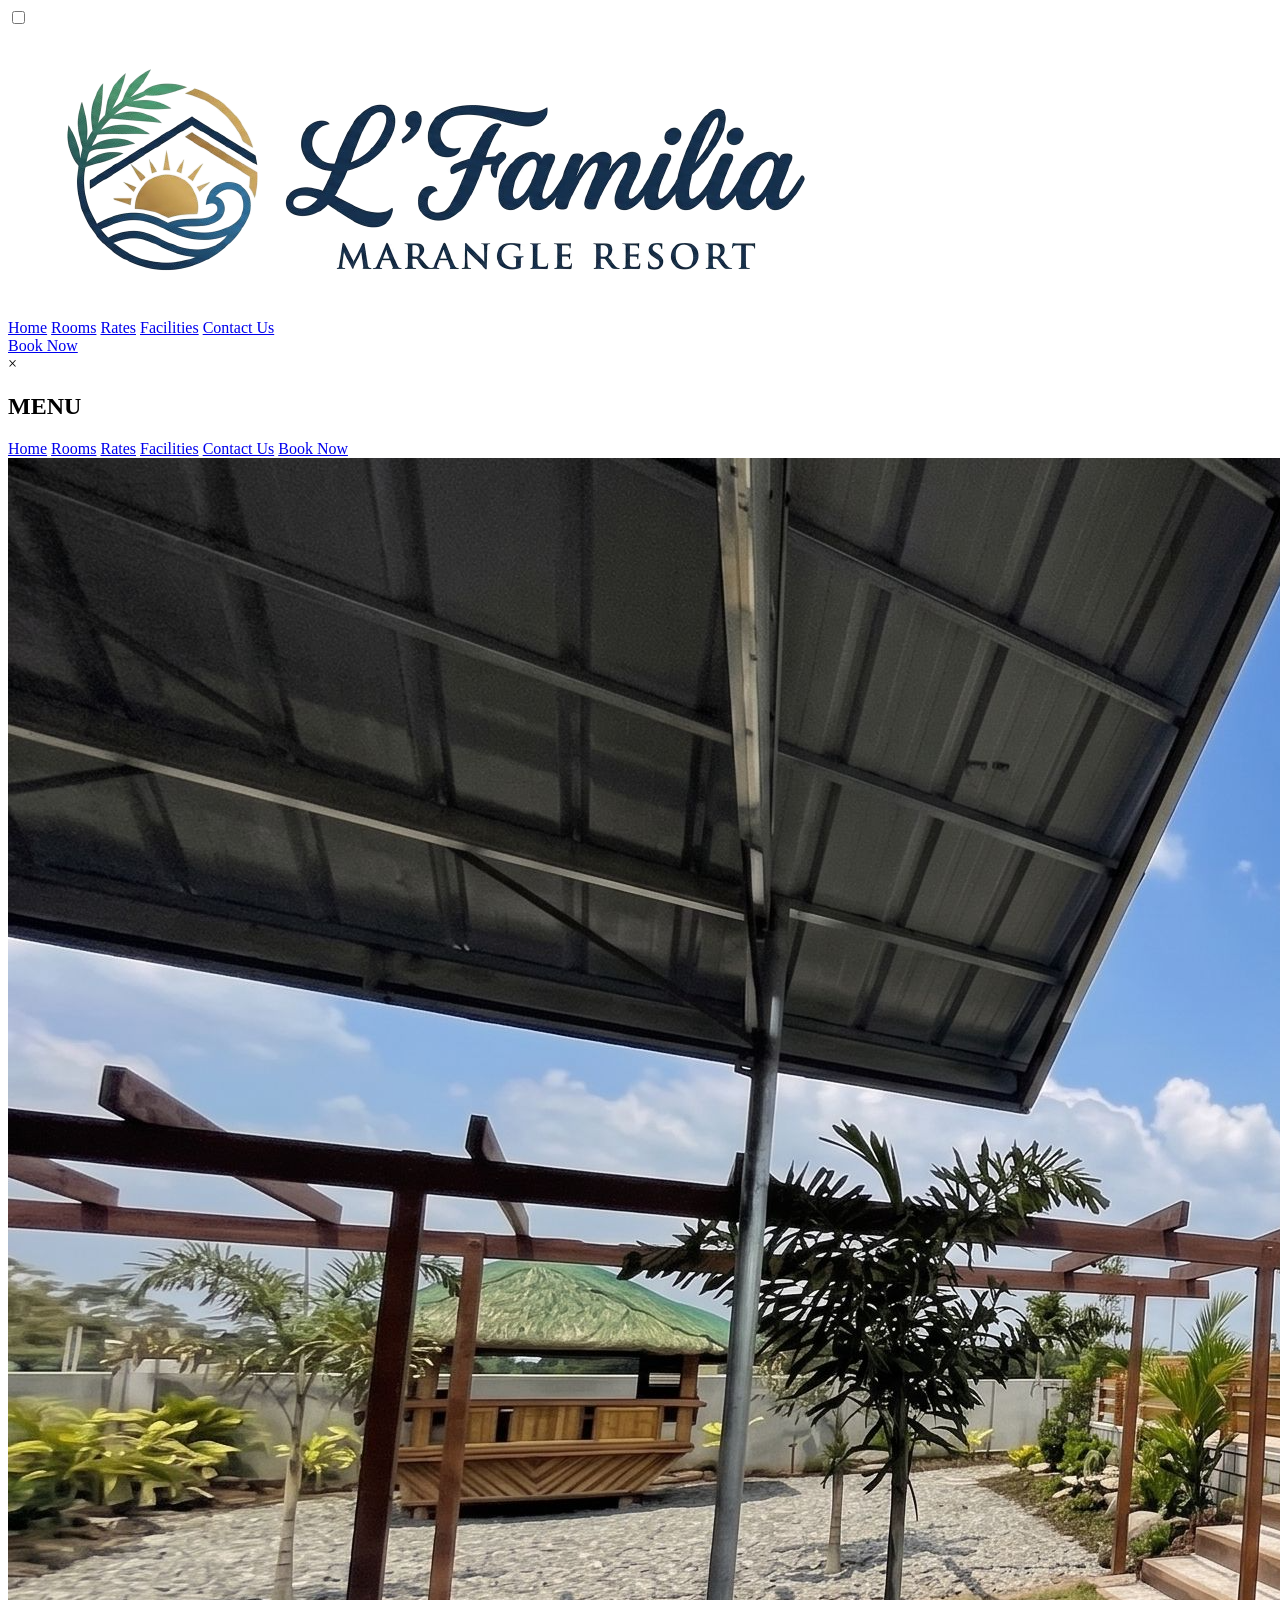
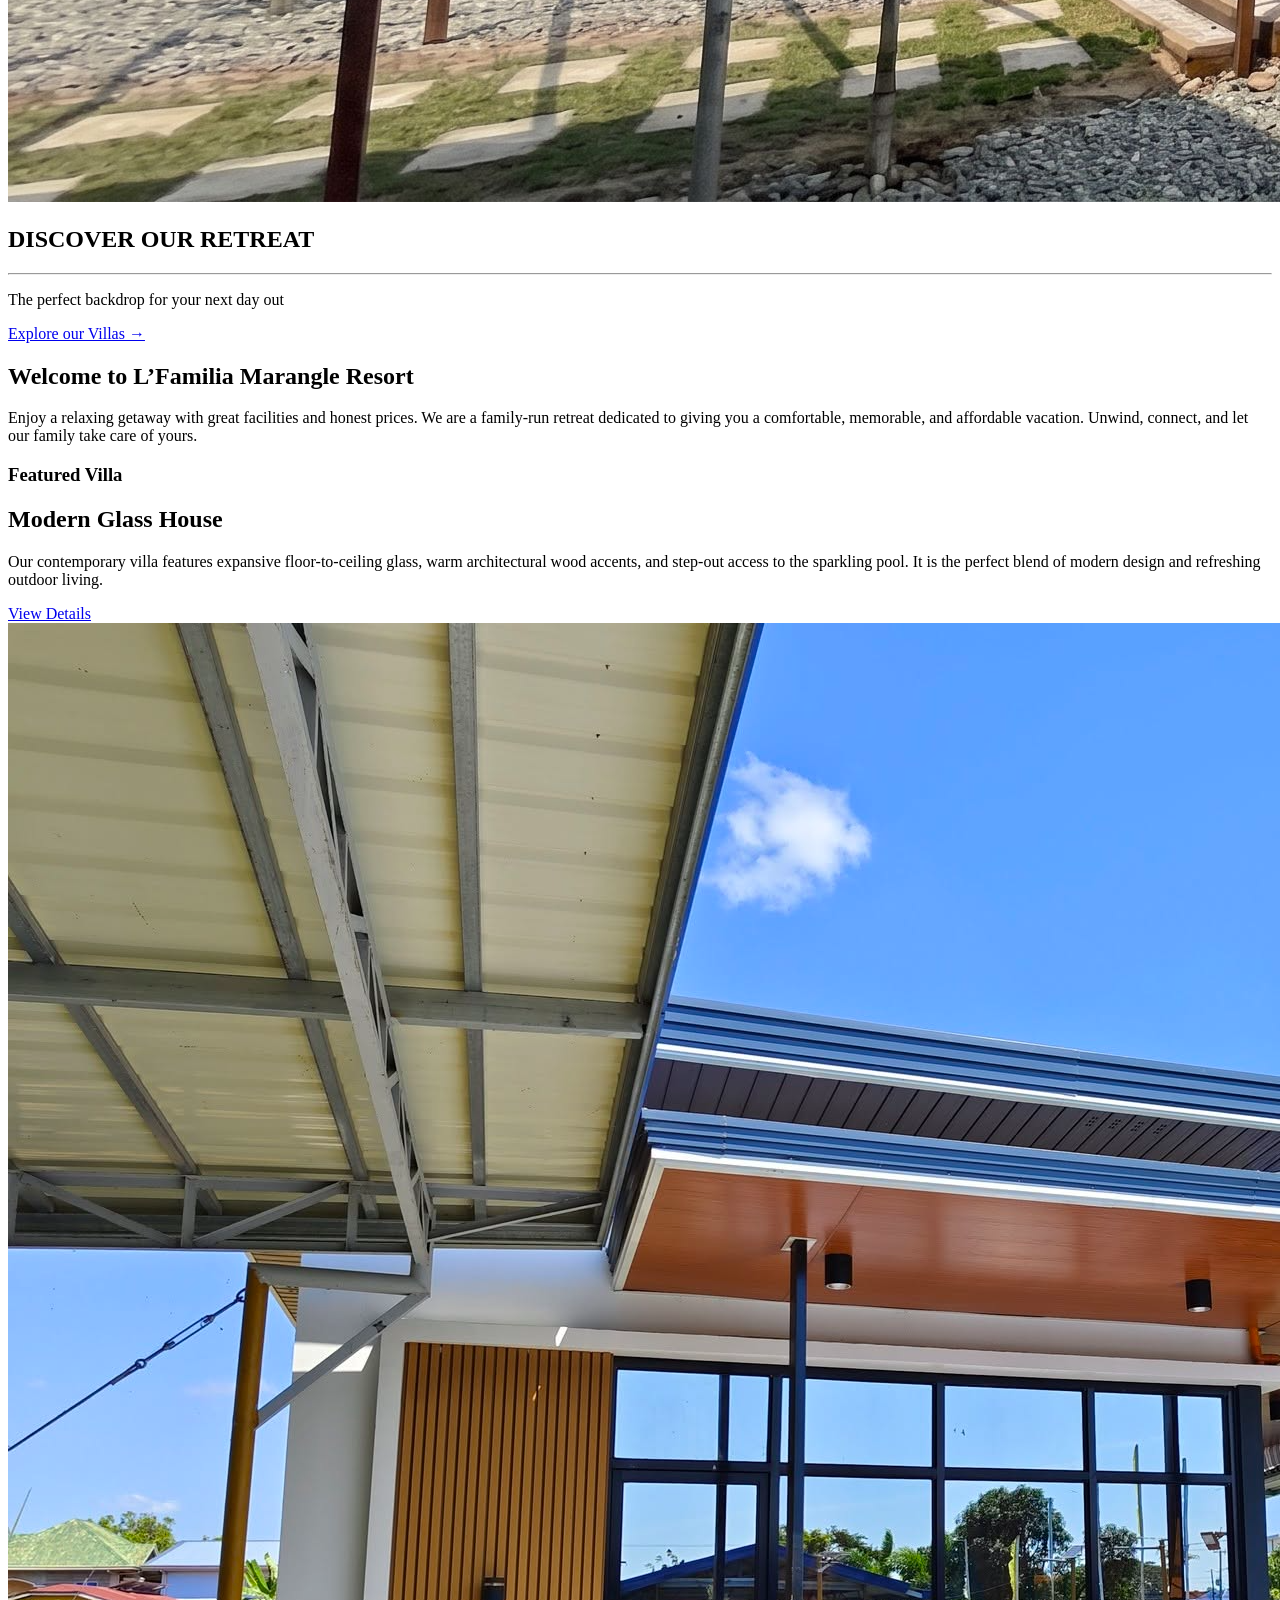
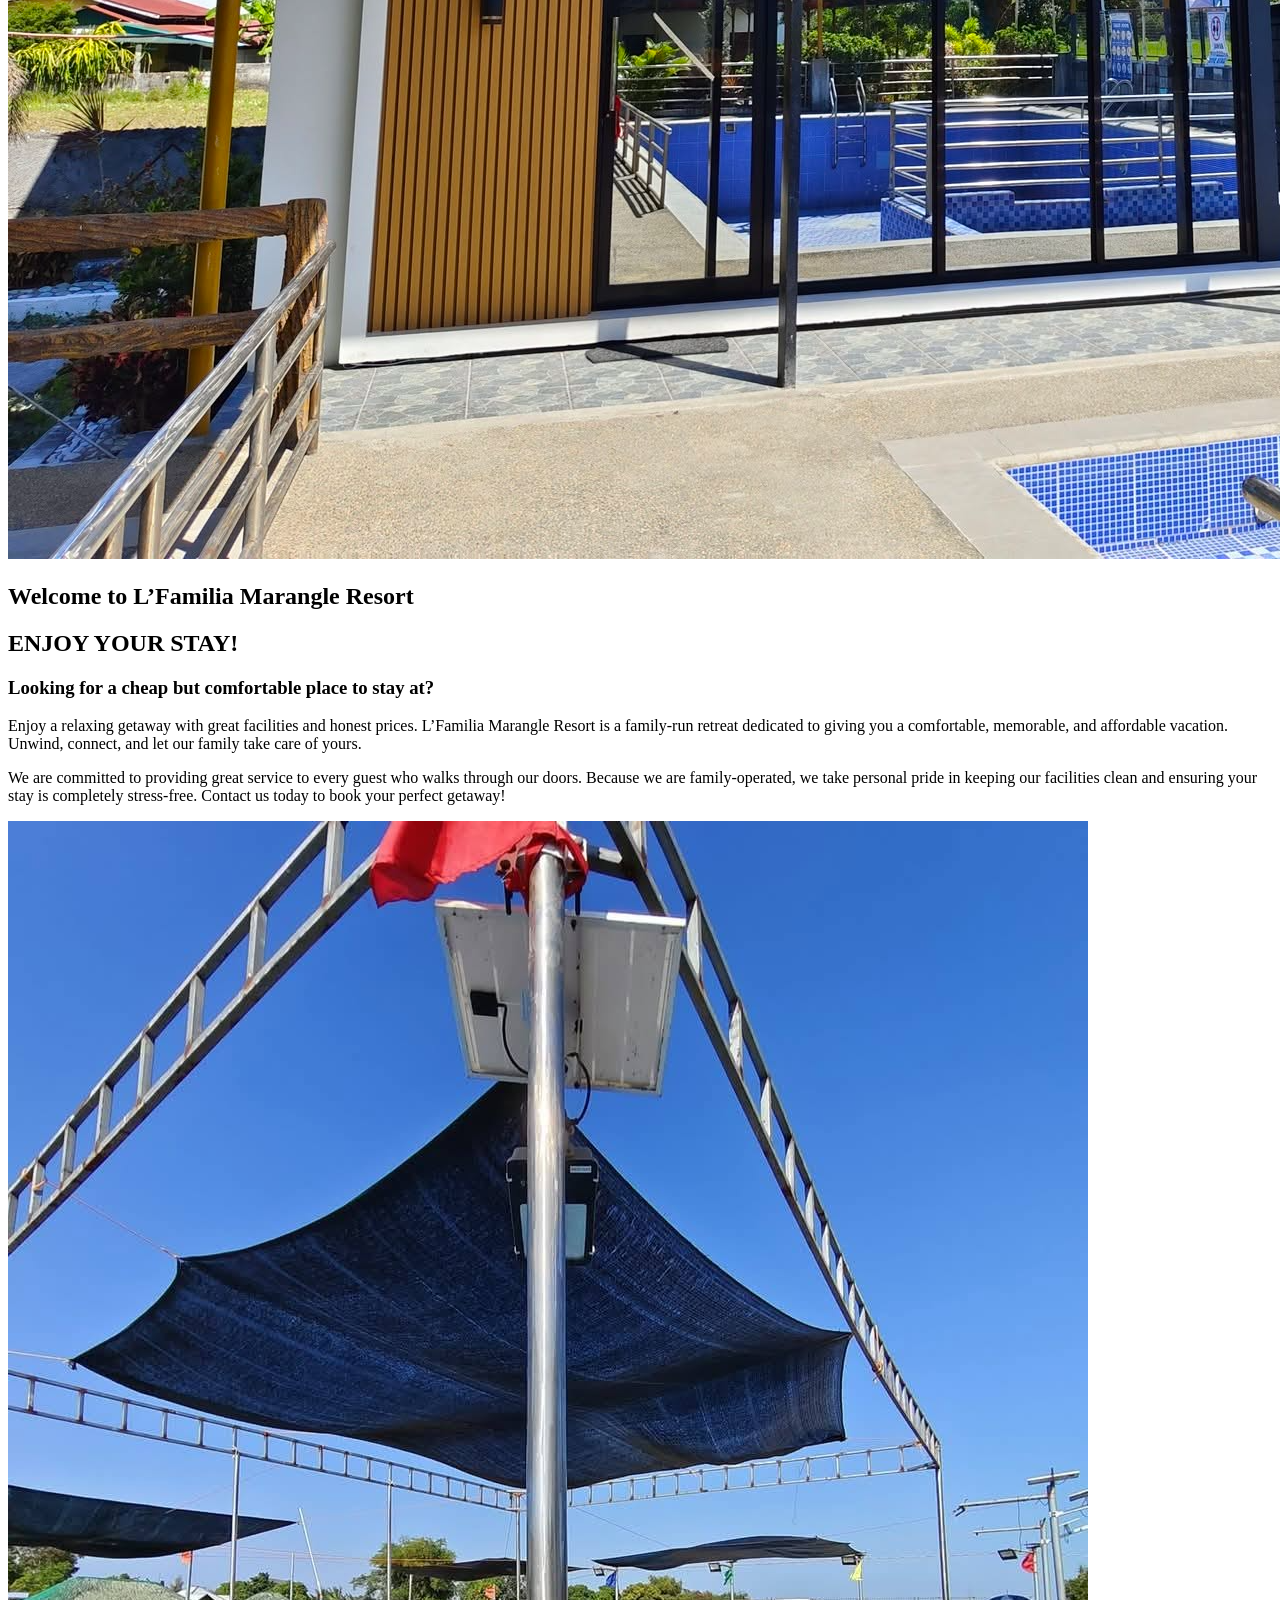
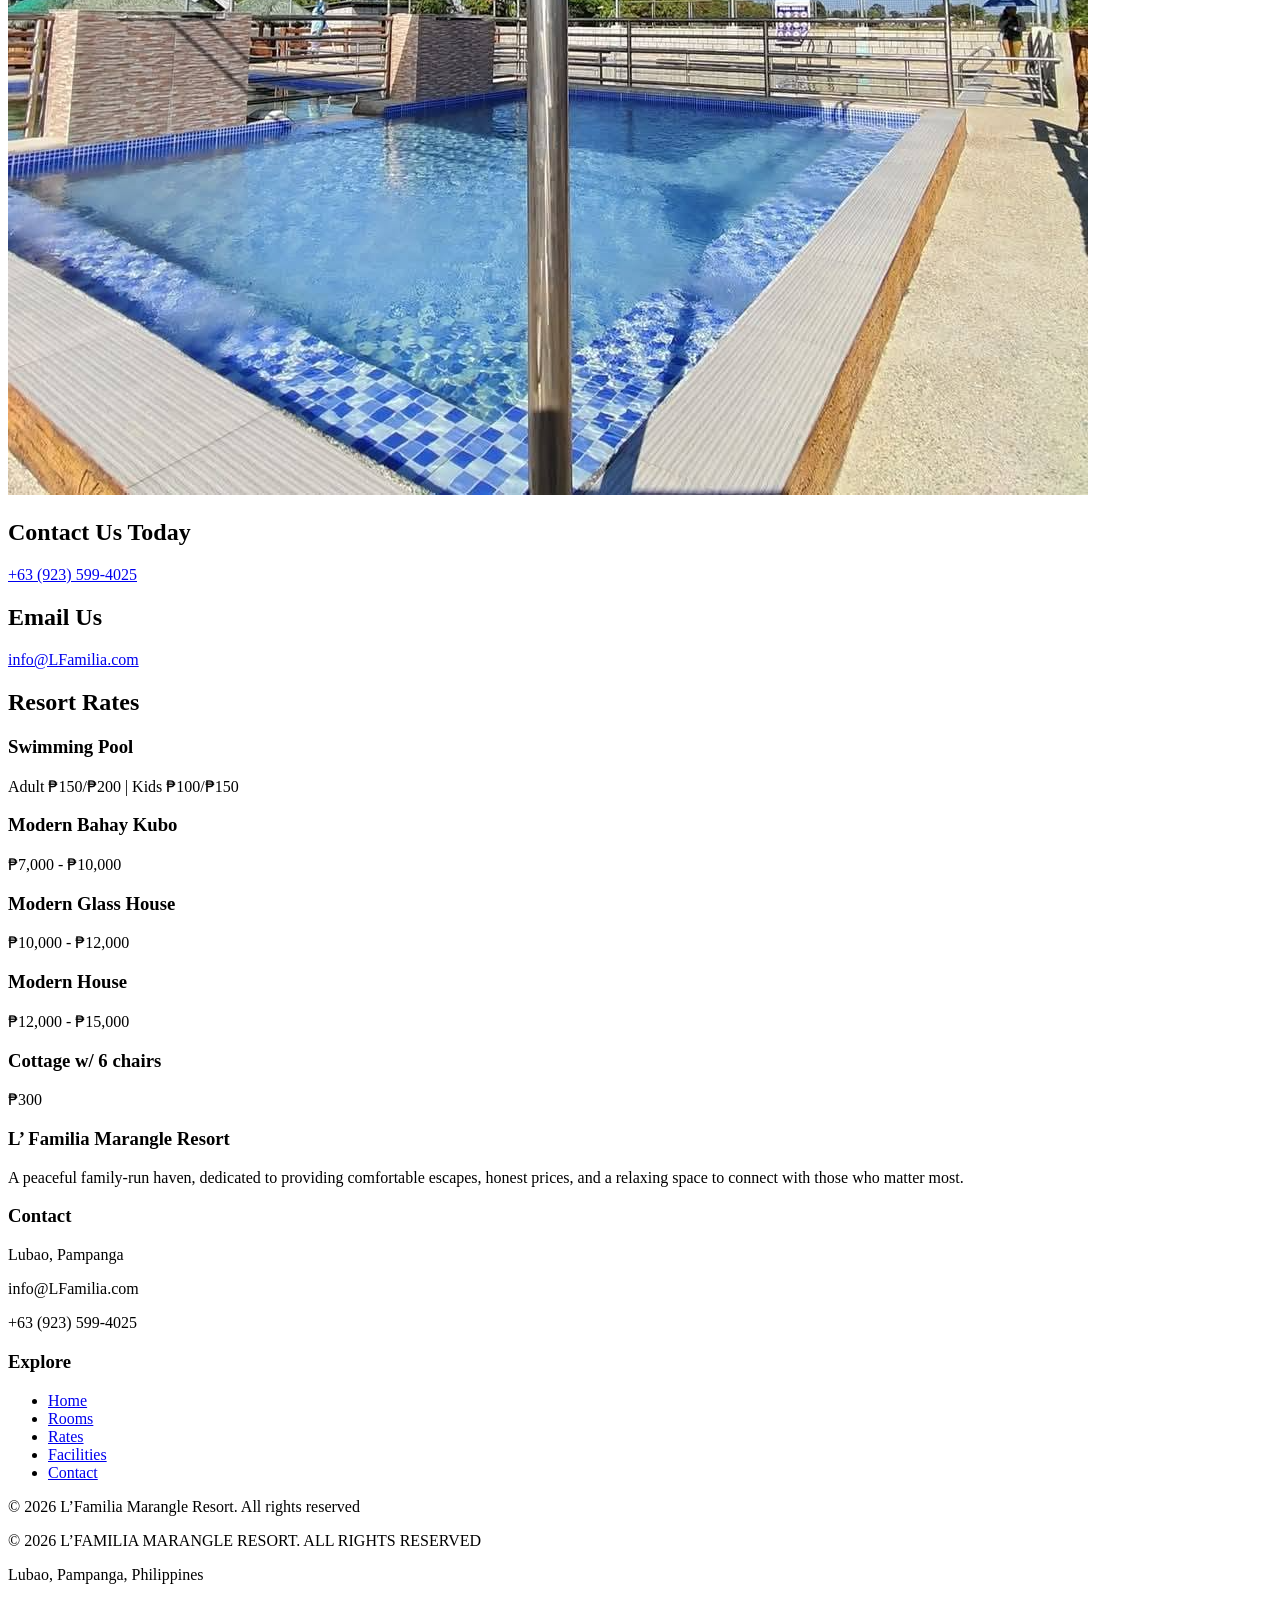
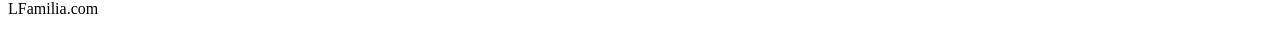
==== index.html @ 7b73e2ef "Edited HTML files" ====
<!DOCTYPE html>
<html lang="en">
<head>
<meta charset="UTF-8">
<meta name="viewport" content="width=device-width, initial-scale=1.0">
<title>Home | L'Familia Marangle Resort</title>
<link rel="preconnect" href="https://fonts.googleapis.com">
<link rel="preconnect" href="https://fonts.gstatic.com" crossorigin>
<link href="https://fonts.googleapis.com/css2?family=Inter:wght@300;400;500&family=Playfair+Display:wght@400;600;700&family=Space+Grotesk:wght@400;500&display=swap" rel="stylesheet">
<link rel="stylesheet" href="style.css">
</head>
<body>
<input type="checkbox" id="menu-toggle" class="menu-toggle">
<header class="site-header">
  <a class="logo" href="index.html"><img src="img/Logo.png" alt="L'Familia Marangle Resort"></a>
  <nav class="nav">
      <a href="index.html" class="active">Home</a>
      <a href="rooms.html">Rooms</a>
      <a href="rates.html">Rates</a>
      <a href="facilities.html">Facilities</a>
      <a href="contact.html">Contact Us</a>
  </nav>
  <a class="book-btn" href="booking.html">Book Now</a>
  <label for="menu-toggle" class="hamburger" aria-label="Open menu"><span></span><span></span><span></span></label>
</header>
<div class="menu-overlay">
  <label for="menu-toggle" class="menu-close" aria-label="Close menu">&times;</label>
  <h2>MENU</h2>
  <a href="index.html">Home</a>
  <a href="rooms.html">Rooms</a>
  <a href="rates.html">Rates</a>
  <a href="facilities.html">Facilities</a>
  <a href="contact.html">Contact Us</a>
  <a class="menu-book" href="booking.html">Book Now</a>
</div>
<main>
  <section class="hero">
    <img class="hero-photo" src="img/hero-home.png" alt="Resort grounds with pergola and swimming pool">
    <div class="hero-box">
      <h1>DISCOVER OUR RETREAT</h1>
      <hr class="hero-line">
      <p>The perfect backdrop for your next day out</p>
      <a class="dark-btn" href="rooms.html">Explore our Villas →</a>
    </div>
  </section>

  <section class="welcome">
    <h2>Welcome to L’Familia Marangle Resort</h2>
    <p>Enjoy a relaxing getaway with great facilities and honest prices. We are a family-run retreat dedicated to giving you a comfortable, memorable, and affordable vacation. Unwind, connect, and let our family take care of yours.</p>
  </section>

  <section class="featured">
    <div class="featured-text">
      <h3>Featured Villa</h3>
      <h2>Modern Glass House</h2>
      <p>Our contemporary villa features expansive floor-to-ceiling glass, warm architectural wood accents, and step-out access to the sparkling pool. It is the perfect blend of modern design and refreshing outdoor living.</p>
      <a href="rooms.html">View Details</a>
    </div>
    <img src="img/featured.png" alt="Modern Glass House exterior beside the pool">
  </section>

  <section class="enjoy">
    <h2>Welcome to L’Familia Marangle Resort</h2>
    <h1>ENJOY YOUR STAY<span class="bang">!</span></h1>
  </section>

  <section class="intro">
    <div class="intro-card">
      <h3>Looking for a cheap but comfortable place to stay at?</h3>
      <p>Enjoy a relaxing getaway with great facilities and honest prices. L’Familia Marangle Resort is a family-run retreat dedicated to giving you a comfortable, memorable, and affordable vacation. Unwind, connect, and let our family take care of yours.</p>
      <p>We are committed to providing great service to every guest who walks through our doors. Because we are family-operated, we take personal pride in keeping our facilities clean and ensuring your stay is completely stress-free. Contact us today to book your perfect getaway!</p>
    </div>
    <img src="img/pool-tablet.png" alt="Swimming pool with shade canopy">
  </section>

  <section class="contact-cta">
    <h2>Contact Us Today</h2>
    <a href="tel:+639235994025">+63 (923) 599-4025</a>
    <h2>Email Us</h2>
    <a href="mailto:info@LFamilia.com">info@LFamilia.com</a>
  </section>

  <section class="resort-rates">
    <h2>Resort Rates</h2>
    <div class="mini-card">
      <div class="mini-row"><h3>Swimming Pool</h3><p>Adult ₱150/₱200 | Kids ₱100/₱150</p></div>
      <div class="mini-row"><h3>Modern Bahay Kubo</h3><p>₱7,000 - ₱10,000</p></div>
      <div class="mini-row"><h3>Modern Glass House</h3><p>₱10,000 - ₱12,000</p></div>
      <div class="mini-row"><h3>Modern House</h3><p>₱12,000 - ₱15,000</p></div>
      <div class="mini-row"><h3>Cottage w/ 6 chairs</h3><p>₱300</p></div>
    </div>
  </section>
</main>
<footer class="footer-full">
  <div class="footer-grid">
    <div class="footer-brand">
      <h3>L’ Familia Marangle Resort</h3>
      <p>A peaceful family-run haven, dedicated to providing comfortable escapes, honest prices, and a relaxing space to connect with those who matter most.</p>
    </div>
    <div class="footer-contact">
      <h3>Contact</h3>
      <p>Lubao, Pampanga</p>
      <p>info@LFamilia.com</p>
      <p>+63 (923) 599-4025</p>
    </div>
    <div class="footer-explore">
      <h3>Explore</h3>
      <ul>
        <li><a href="index.html">Home</a></li>
        <li><a href="rooms.html">Rooms</a></li>
        <li><a href="rates.html">Rates</a></li>
        <li><a href="facilities.html">Facilities</a></li>
        <li><a href="contact.html">Contact</a></li>
      </ul>
    </div>
  </div>
  <p class="copyright">© 2026 L’Familia Marangle Resort. All rights reserved</p>
</footer>
<footer class="footer-mini">
  <p>© 2026 L’FAMILIA MARANGLE RESORT. ALL RIGHTS RESERVED</p>
  <p>Lubao, Pampanga, Philippines</p>
  <p>LFamilia.com</p>
</footer>
</body>
</html>
---- style.css ----
.home-desktop {
  display: flex;
  flex-direction: column;
  height: 2217px;
  align-items: flex-start;
  position: relative;
  background-color: var(--variable-collection-background-color);
  overflow-y: scroll;
}

.home-desktop .navigation {
  display: flex;
  width: 1391px;
  height: 227.02px;
  align-items: center;
  justify-content: space-between;
  padding: 19.3px 193.01px 19.3px 0px;
  position: relative;
  background-color: #ffffff;
}

.home-desktop .logo {
  display: inline-flex;
  align-items: center;
  justify-content: center;
  gap: 10.52px;
  padding: 10.52px;
  position: relative;
  flex: 0 0 auto;
  background-color: #ffffff;
}

.home-desktop .img {
  position: relative;
  width: 280px;
  height: 92.48px;
  aspect-ratio: 3.03;
  object-fit: cover;
}

.home-desktop .menu-and-book {
  display: inline-flex;
  align-items: center;
  justify-content: center;
  gap: 14.82px;
  padding: 14.82px;
  position: relative;
  flex: 0 0 auto;
  margin-right: -170.49px;
  margin-left: -4.55e-13px;
  background-color: #ffffff;
}

.home-desktop .navbar {
  display: inline-flex;
  align-items: center;
  justify-content: center;
  gap: 59.28px;
  padding: 14.82px 74.1px;
  flex: 0 0 auto;
  background-color: #ffffff;
  position: relative;
  transform: rotate(180deg);
}

.home-desktop .text-wrapper {
  position: relative;
  width: fit-content;
  margin-top: -1.48px;
  transform: rotate(180deg);
  text-shadow: 0px 4px 4px #00000040;
  font-family: "Space Grotesk-Medium", Helvetica;
  font-weight: 500;
  color: var(--variable-collection-secondary-color);
  font-size: 23.7px;
  letter-spacing: 0;
  line-height: normal;
}

.home-desktop .div {
  width: fit-content;
  margin-top: -1.48px;
  font-family: "Space Grotesk-Medium", Helvetica;
  font-weight: 500;
  color: var(--variable-collection-secondary-color);
  font-size: 23.7px;
  letter-spacing: 0;
  line-height: normal;
  position: relative;
  transform: rotate(180deg);
}

.home-desktop .text-wrapper-2 {
  position: relative;
  width: fit-content;
  margin-top: -1.48px;
  transform: rotate(180deg);
  font-family: "Space Grotesk-Medium", Helvetica;
  font-weight: 500;
  color: #e89a3e;
  font-size: 23.7px;
  letter-spacing: 0;
  line-height: normal;
  text-decoration: underline;
}

.home-desktop .book-now {
  display: inline-flex;
  height: 91px;
  align-items: flex-start;
  gap: 14.82px;
  padding: 14.82px;
  position: relative;
  flex: 0 0 auto;
  background-color: #ffffff;
}

.home-desktop .component {
  position: relative;
  width: 171px;
  height: 71px;
  margin-bottom: -9.64px;
  background-color: #e89a3e;
  border-radius: 9.32px;
}

.home-desktop .button {
  height: 49.30%;
  font-size: 27.1px;
  position: absolute;
  width: 100%;
  top: 27.91%;
  left: 0;
  font-family: "Space Grotesk-Medium", Helvetica;
  font-weight: 500;
  color: #ffffff;
  text-align: center;
  letter-spacing: 0;
  line-height: normal;
}

.home-desktop .hero-image {
  position: relative;
  align-self: stretch;
  width: 100%;
  height: 632px;
}

.home-desktop .div-wrapper {
  position: relative;
  width: 1391px;
  height: 710px;
  background-image: url(./img/hero-img.png);
  background-size: cover;
  background-position: 50% 50%;
}

.home-desktop .text {
  position: relative;
  top: 124px;
  left: 204px;
  width: 987px;
  height: 461px;
}

.home-desktop .rectangle {
  position: absolute;
  top: 0;
  left: 0;
  width: 983px;
  height: 461px;
  background-color: #00000066;
  border-radius: 9.87px;
}

.home-desktop .button-wrapper {
  position: absolute;
  top: 297px;
  left: 308px;
  width: 367px;
  height: 73px;
  background-color: #1b2a41;
  border-radius: 8.93px;
}

.home-desktop .button-2 {
  height: 45.07%;
  font-size: 26px;
  position: absolute;
  width: 100%;
  top: 27.91%;
  left: 0;
  font-family: "Space Grotesk-Medium", Helvetica;
  font-weight: 500;
  color: #ffffff;
  text-align: center;
  letter-spacing: 0;
  line-height: normal;
}

.home-desktop .DISCOVER-OUR-RETREAT {
  position: absolute;
  top: 128px;
  left: 0;
  width: 983px;
  font-family: "Playfair Display-Medium", Helvetica;
  font-weight: 500;
  color: #ffffff;
  font-size: 63.2px;
  text-align: center;
  letter-spacing: 0;
  line-height: normal;
}

.home-desktop .line {
  position: absolute;
  top: 213px;
  left: 242px;
  width: 559px;
  height: 1px;
}

.home-desktop .the-perfect {
  position: absolute;
  top: 220px;
  left: 146px;
  width: 689px;
  font-family: "Playfair Display-Medium", Helvetica;
  font-weight: 500;
  color: #ffffff;
  font-size: 20px;
  text-align: center;
  letter-spacing: 0;
  line-height: normal;
}

.home-desktop .about-us {
  display: flex;
  height: 413px;
  align-items: center;
  justify-content: center;
  gap: 10px;
  padding: 0px 10px;
  position: relative;
  align-self: stretch;
  width: 100%;
  background-color: #ffffff;
}

.home-desktop .about-us-2 {
  display: flex;
  flex-direction: column;
  width: 1058px;
  align-items: center;
  gap: 25px;
  position: relative;
}

.home-desktop .p {
  position: relative;
  align-self: stretch;
  margin-top: -1px;
  font-family: "Playfair Display-Bold", Helvetica;
  font-weight: 700;
  color: #3d4551;
  font-size: 36px;
  text-align: center;
  letter-spacing: 0;
  line-height: normal;
}

.home-desktop .text-wrapper-3 {
  position: relative;
  align-self: stretch;
  font-family: "Inter-Light", Helvetica;
  font-weight: 300;
  color: #3d4551;
  font-size: 24px;
  text-align: center;
  letter-spacing: 0;
  line-height: normal;
}

.home-desktop .featured {
  display: flex;
  height: 437px;
  gap: 10px;
  padding: 0px 10px;
  align-self: stretch;
  width: 100%;
  background-color: #f5f2e9;
  align-items: center;
  justify-content: center;
  position: relative;
}

.home-desktop .featured-villa {
  display: inline-flex;
  height: 436.87px;
  gap: 202px;
  flex: 0 0 auto;
  margin-left: -9.82px;
  margin-right: -9.82px;
  align-items: center;
  justify-content: center;
  position: relative;
}

.home-desktop .frame {
  flex-direction: column;
  width: 606.61px;
  gap: 26.8px;
  padding: 0px 0px 0px 100px;
  display: flex;
  align-items: flex-start;
  position: relative;
}

.home-desktop .text-wrapper-4 {
  position: relative;
  align-self: stretch;
  margin-top: -0.89px;
  font-family: "Playfair Display-Medium", Helvetica;
  font-weight: 500;
  color: #000000;
  font-size: 32.2px;
  letter-spacing: 0;
  line-height: normal;
}

.home-desktop .text-wrapper-5 {
  position: relative;
  align-self: stretch;
  height: 66.11px;
  font-family: "Playfair Display-Regular", Helvetica;
  font-weight: 400;
  color: #000000;
  font-size: 48.6px;
  letter-spacing: 0;
  line-height: normal;
}

.home-desktop .text-wrapper-6 {
  position: relative;
  align-self: stretch;
  font-family: "Inter-Light", Helvetica;
  font-weight: 300;
  color: #000000;
  font-size: 21.4px;
  letter-spacing: 0;
  line-height: normal;
}

.home-desktop .text-wrapper-7 {
  position: relative;
  align-self: stretch;
  font-family: "Playfair Display-Medium", Helvetica;
  font-weight: 500;
  color: #000000;
  font-size: 32.2px;
  letter-spacing: 0;
  line-height: normal;
  text-decoration: underline;
}

.home-desktop .element {
  position: relative;
  width: 582.04px;
  height: 436.53px;
  aspect-ratio: 1.33;
  object-fit: cover;
}

.home-desktop .frame-2 {
  height: 552px;
  justify-content: space-between;
  padding: 50px 100px;
  align-self: stretch;
  width: 100%;
  background-color: #1b2a41;
  display: flex;
  align-items: flex-start;
  position: relative;
}

.home-desktop .resort {
  display: flex;
  flex-direction: column;
  width: 581px;
  align-items: center;
  justify-content: center;
  gap: 32px;
  position: relative;
}

.home-desktop .text-wrapper-8 {
  position: relative;
  align-self: stretch;
  margin-top: -1px;
  font-family: "Playfair Display-Bold", Helvetica;
  font-weight: 700;
  color: #ffffff;
  font-size: 32px;
  letter-spacing: 0;
  line-height: normal;
}

.home-desktop .text-wrapper-9 {
  position: relative;
  align-self: stretch;
  font-family: "Inter-Light", Helvetica;
  font-weight: 300;
  color: #ffffff;
  font-size: 20px;
  letter-spacing: 0;
  line-height: normal;
}

.home-desktop .group {
  position: absolute;
  top: 432px;
  left: 413px;
  width: 610px;
  height: 24px;
}

.home-desktop .text-wrapper-10 {
  position: absolute;
  top: 0;
  left: 0;
  font-family: "Inter-Medium", Helvetica;
  font-weight: 500;
  color: #ffffff;
  font-size: 20px;
  letter-spacing: 0;
  line-height: normal;
  white-space: nowrap;
}

.home-desktop .contact {
  position: relative;
  width: 231px;
  height: 243px;
  margin-left: -268px;
}

.home-desktop .lubao-pampanga-info {
  position: absolute;
  width: calc(100% - 4px);
  top: 63px;
  left: 0;
  font-family: "Inter-Light", Helvetica;
  font-weight: 300;
  color: #ffffff;
  font-size: 20px;
  letter-spacing: 0;
  line-height: 60px;
}

.home-desktop .text-wrapper-11 {
  position: absolute;
  width: calc(100% - 75px);
  top: 0;
  left: 0;
  font-family: "Playfair Display-Bold", Helvetica;
  font-weight: 700;
  color: #ffffff;
  font-size: 32px;
  letter-spacing: 0;
  line-height: normal;
}

.home-desktop .explore {
  position: relative;
  width: 154px;
  height: 313px;
  margin-right: -4px;
  margin-left: -268px;
}

.home-desktop .home-rooms-rates {
  position: absolute;
  top: 63px;
  left: 0;
  width: 108px;
  font-family: "Inter-Light", Helvetica;
  font-weight: 300;
  color: #ffffff;
  font-size: 20px;
  letter-spacing: 0;
  line-height: 50px;
}

.home-desktop .text-wrapper-12 {
  position: absolute;
  width: calc(100% - 4px);
  top: 0;
  left: 0;
  font-family: "Playfair Display-Bold", Helvetica;
  font-weight: 700;
  color: #ffffff;
  font-size: 32px;
  letter-spacing: 0;
  line-height: normal;
}

.home-desktop::-webkit-scrollbar {
  width: 0;
  display: none;
}
/* Original layout styles are injected below. */

.home-desktop {
  display: flex;
  flex-direction: column;
  min-height: 2217px;
  align-items: flex-start;
  position: relative;
  overflow-x: hidden;
  overflow-y: auto;
  background-color: var(--variable-collection-background-color);
}

.home-desktop .navigation {
  display: flex;
  width: 100%;
  max-width: 1391px;
  height: 227.02px;
  align-items: center;
  justify-content: space-between;
  padding: 19.3px 193.01px 19.3px 0;
  position: relative;
  background-color: #fff;
}

.home-desktop .logo {
  display: inline-flex;
  align-items: center;
  justify-content: center;
  gap: 10.52px;
  padding: 10.52px;
  position: relative;
  flex: 0 0 auto;
  background-color: #fff;
}

.home-desktop .img {
  display: block;
  position: relative;
  width: 280px;
  height: 92.48px;
  object-fit: cover;
}

.home-desktop .menu-and-book {
  display: inline-flex;
  align-items: center;
  justify-content: center;
  gap: 14.82px;
  padding: 14.82px;
  position: relative;
  flex: 0 0 auto;
  margin-left: 0;
  background-color: #fff;
}

.home-desktop .navbar {
  display: inline-flex;
  align-items: center;
  justify-content: center;
  gap: 59.28px;
  padding: 14.82px 74.1px;
  flex: 0 0 auto;
  position: relative;
  background-color: #fff;
  transform: rotate(180deg);
}

.home-desktop .text-wrapper,
.home-desktop .div,
.home-desktop .text-wrapper-2 {
  position: relative;
  width: fit-content;
  margin-top: -1.48px;
  font-family: "Space Grotesk-Medium", Helvetica, sans-serif;
  font-size: 23.7px;
  font-weight: 500;
  line-height: normal;
  letter-spacing: 0;
  transform: rotate(180deg);
}

.home-desktop .text-wrapper {
  color: var(--variable-collection-secondary-color);
  text-shadow: 0 4px 4px #00000040;
}

.home-desktop .div {
  color: var(--variable-collection-secondary-color);
}

.home-desktop .text-wrapper-2 {
  color: #e89a3e;
  text-decoration: underline;
}

.home-desktop .text-wrapper:hover,
.home-desktop .div:hover,
.home-desktop .text-wrapper-2:hover,
.home-desktop .text-wrapper:focus-visible,
.home-desktop .div:focus-visible,
.home-desktop .text-wrapper-2:focus-visible {
  color: #e89a3e;
}

.home-desktop .book-now {
  display: inline-flex;
  height: 91px;
  align-items: flex-start;
  gap: 14.82px;
  padding: 14.82px;
  position: relative;
  flex: 0 0 auto;
  background-color: #fff;
}

.home-desktop .component {
  display: block;
  position: relative;
  width: 171px;
  height: 71px;
  margin-bottom: -9.64px;
  border-radius: 9.32px;
  background-color: #e89a3e;
  color: #fff;
  text-decoration: none;
  transition: background-color 0.2s ease;
}

.home-desktop .component:hover,
.home-desktop .component:focus-visible {
  background-color: #c87925;
}

.home-desktop .button {
  position: absolute;
  top: 27.91%;
  left: 0;
  width: 100%;
  height: 49.3%;
  color: #fff;
  font-family: "Space Grotesk-Medium", Helvetica, sans-serif;
  font-size: 27.1px;
  font-weight: 500;
  line-height: normal;
  text-align: center;
}

.home-desktop .hero-image {
  position: relative;
  align-self: stretch;
  width: 100%;
  height: 632px;
}

.home-desktop .div-wrapper {
  position: relative;
  width: 100%;
  max-width: 1391px;
  height: 710px;
  background-image: url("./img/hero-image.png");
  background-position: 50% 50%;
  background-size: cover;
}

.home-desktop .text {
  position: relative;
  top: 124px;
  left: max(10px, calc((100% - 983px) / 2));
  width: min(987px, calc(100% - 20px));
  height: 461px;
}

.home-desktop .rectangle {
  position: absolute;
  inset: 0 auto auto 0;
  width: 983px;
  max-width: 100%;
  height: 461px;
  border-radius: 9.87px;
  background-color: #00000066;
}

.home-desktop .DISCOVER-OUR-RETREAT {
  position: absolute;
  top: 128px;
  left: 0;
  width: 983px;
  max-width: 100%;
  margin: 0;
  color: #fff;
  font-family: "Playfair Display-Medium", Helvetica, sans-serif;
  font-size: 63.2px;
  font-weight: 500;
  line-height: normal;
  text-align: center;
}

.home-desktop .line {
  position: absolute;
  top: 213px;
  left: 242px;
  width: 559px;
  max-width: calc(100% - 20px);
  height: 1px;
}

.home-desktop .the-perfect {
  position: absolute;
  top: 220px;
  left: 146px;
  width: 689px;
  max-width: calc(100% - 20px);
  margin: 0;
  color: #fff;
  font-family: "Playfair Display-Medium", Helvetica, sans-serif;
  font-size: 20px;
  font-weight: 500;
  line-height: normal;
  text-align: center;
}

.home-desktop .button-wrapper {
  display: block;
  position: absolute;
  top: 297px;
  left: 308px;
  width: 367px;
  height: 73px;
  border-radius: 8.93px;
  background-color: #1b2a41;
  color: #fff;
  text-decoration: none;
}

.home-desktop .button-wrapper:hover,
.home-desktop .button-wrapper:focus-visible {
  background-color: #293f60;
}

.home-desktop .button-2 {
  position: absolute;
  top: 27.91%;
  left: 0;
  width: 100%;
  height: 45.07%;
  color: #fff;
  font-family: "Space Grotesk-Medium", Helvetica, sans-serif;
  font-size: 26px;
  font-weight: 500;
  line-height: normal;
  text-align: center;
}

.home-desktop .about-us {
  display: flex;
  width: 100%;
  height: 413px;
  align-items: center;
  justify-content: center;
  gap: 10px;
  padding: 0 10px;
  position: relative;
  background-color: #fff;
}

.home-desktop .about-us-2 {
  display: flex;
  flex-direction: column;
  width: min(1058px, 100%);
  align-items: center;
  gap: 25px;
  position: relative;
}

.home-desktop .p,
.home-desktop .text-wrapper-3 {
  position: relative;
  align-self: stretch;
  margin: 0;
  color: #3d4551;
  text-align: center;
}

.home-desktop .p {
  font-family: "Playfair Display-Bold", Helvetica, sans-serif;
  font-size: 36px;
  font-weight: 700;
  line-height: normal;
}

.home-desktop .text-wrapper-3 {
  font-family: "Inter-Light", Helvetica, sans-serif;
  font-size: 24px;
  font-weight: 300;
  line-height: normal;
}

.home-desktop .featured {
  display: flex;
  width: 100%;
  height: 437px;
  align-items: center;
  justify-content: center;
  gap: 10px;
  padding: 0 10px;
  position: relative;
  background-color: #f5f2e9;
}

.home-desktop .featured-villa {
  display: inline-flex;
  width: min(100%, 1391px);
  height: 436.87px;
  align-items: center;
  justify-content: center;
  gap: 202px;
  position: relative;
}

.home-desktop .frame {
  display: flex;
  flex-direction: column;
  width: 606.61px;
  gap: 26.8px;
  padding: 0 0 0 100px;
  align-items: flex-start;
  position: relative;
}

.home-desktop .text-wrapper-4,
.home-desktop .text-wrapper-5,
.home-desktop .text-wrapper-6,
.home-desktop .text-wrapper-7 {
  position: relative;
  align-self: stretch;
  margin: 0;
  color: #000;
}

.home-desktop .text-wrapper-4,
.home-desktop .text-wrapper-7 {
  font-family: "Playfair Display-Medium", Helvetica, sans-serif;
  font-size: 32.2px;
  font-weight: 500;
  line-height: normal;
}

.home-desktop .text-wrapper-5 {
  height: 66.11px;
  font-family: "Playfair Display-Regular", Helvetica, sans-serif;
  font-size: 48.6px;
  font-weight: 400;
  line-height: normal;
}

.home-desktop .text-wrapper-6 {
  font-family: "Inter-Light", Helvetica, sans-serif;
  font-size: 21.4px;
  font-weight: 300;
  line-height: normal;
}

.home-desktop .text-wrapper-7 {
  text-decoration: underline;
}

.home-desktop .element {
  display: block;
  position: relative;
  width: 582.04px;
  height: 436.53px;
  object-fit: cover;
}

.home-desktop .frame-2 {
  display: flex;
  width: 100%;
  min-height: 552px;
  align-items: flex-start;
  justify-content: space-between;
  padding: 50px 100px;
  position: relative;
  background-color: #1b2a41;
}

.home-desktop .resort {
  display: flex;
  flex-direction: column;
  width: 581px;
  align-items: center;
  justify-content: center;
  gap: 32px;
  position: relative;
}

.home-desktop .text-wrapper-8,
.home-desktop .text-wrapper-9 {
  position: relative;
  align-self: stretch;
  margin: 0;
  color: #fff;
}

.home-desktop .text-wrapper-8,
.home-desktop .text-wrapper-11,
.home-desktop .text-wrapper-12 {
  font-family: "Playfair Display-Bold", Helvetica, sans-serif;
  font-size: 32px;
  font-weight: 700;
  line-height: normal;
}

.home-desktop .text-wrapper-9,
.home-desktop .lubao-pampanga-info,
.home-desktop .home-rooms-rates {
  font-family: "Inter-Light", Helvetica, sans-serif;
  font-size: 20px;
  font-weight: 300;
  line-height: normal;
}

.home-desktop .group {
  position: absolute;
  top: 432px;
  left: 50%;
  width: 610px;
  height: 24px;
  transform: translateX(-50%);
}

.home-desktop .text-wrapper-10 {
  margin: 0;
  color: #fff;
  font-family: "Inter-Medium", Helvetica, sans-serif;
  font-size: 20px;
  font-weight: 500;
  line-height: normal;
  text-align: center;
  white-space: nowrap;
}

.home-desktop .contact {
  position: relative;
  width: 231px;
  height: 243px;
  margin-left: -268px;
}

.home-desktop .lubao-pampanga-info {
  position: absolute;
  top: 63px;
  left: 0;
  width: calc(100% - 4px);
  margin: 0;
  color: #fff;
  line-height: 60px;
  font-style: normal;
}

.home-desktop .lubao-pampanga-info a,
.home-desktop .home-rooms-rates a {
  color: inherit;
}

.home-desktop .lubao-pampanga-info a:hover,
.home-desktop .home-rooms-rates a:hover,
.home-desktop .lubao-pampanga-info a:focus-visible,
.home-desktop .home-rooms-rates a:focus-visible {
  text-decoration: underline;
}

.home-desktop .text-wrapper-11,
.home-desktop .text-wrapper-12 {
  position: absolute;
  top: 0;
  left: 0;
  width: calc(100% - 4px);
  margin: 0;
  color: #fff;
}

.home-desktop .explore {
  position: relative;
  width: 154px;
  height: 313px;
  margin-right: -4px;
  margin-left: -268px;
}

.home-desktop .home-rooms-rates {
  position: absolute;
  top: 63px;
  left: 0;
  width: 108px;
  margin: 0;
  color: #fff;
  line-height: 50px;
}

.home-desktop a:focus-visible {
  outline: 2px solid #e89a3e;
  outline-offset: 4px;
}

.home-desktop::-webkit-scrollbar {
  width: 0;
  display: none;
}

@media (max-width: 900px) {
  .home-desktop {
    min-height: 100vh;
  }

  .home-desktop .navigation {
    height: auto;
    min-height: 120px;
    padding: 15px 24px;
  }

  .home-desktop .img {
    width: 190px;
    height: auto;
  }

  .home-desktop .navbar {
    gap: 20px;
    padding: 10px 20px;
  }

  .home-desktop .text-wrapper,
  .home-desktop .div,
  .home-desktop .text-wrapper-2 {
    font-size: 16px;
  }

  .home-desktop .component {
    width: 130px;
    height: 54px;
  }

  .home-desktop .button {
    font-size: 18px;
  }

  .home-desktop .hero-image {
    height: 500px;
  }

  .home-desktop .div-wrapper {
    height: 560px;
  }

  .home-desktop .text {
    top: 80px;
    left: 5%;
    width: 90%;
  }

  .home-desktop .DISCOVER-OUR-RETREAT {
    top: 125px;
    font-size: clamp(32px, 7vw, 63.2px);
  }

  .home-desktop .line {
    top: 200px;
    left: 15%;
    width: 70%;
  }

  .home-desktop .the-perfect {
    top: 210px;
    left: 10%;
    width: 80%;
    font-size: 16px;
  }

  .home-desktop .button-wrapper {
    top: 280px;
    left: 30%;
    width: 40%;
  }

  .home-desktop .about-us {
    height: auto;
    min-height: 320px;
    padding: 60px 30px;
  }

  .home-desktop .p {
    font-size: 28px;
  }

  .home-desktop .text-wrapper-3 {
    font-size: 18px;
  }

  .home-desktop .featured {
    height: auto;
  }

  .home-desktop .featured-villa {
    height: auto;
    flex-direction: column;
    gap: 30px;
    padding: 50px 0;
  }

  .home-desktop .frame {
    width: min(606.61px, 100%);
    padding: 0 30px;
  }

  .home-desktop .element {
    width: min(582.04px, 100%);
    height: auto;
  }

  .home-desktop .frame-2 {
    min-height: 500px;
    flex-wrap: wrap;
    gap: 40px;
    padding: 50px 40px 100px;
  }

  .home-desktop .resort {
    width: 100%;
  }

  .home-desktop .contact,
  .home-desktop .explore {
    margin: 0;
  }

  .home-desktop .group {
    top: auto;
    bottom: 35px;
    width: calc(100% - 40px);
  }

  .home-desktop .text-wrapper-10 {
    font-size: 14px;
    white-space: normal;
  }
}

@media (max-width: 600px) {
  .home-desktop .navigation {
    flex-direction: column;
    gap: 12px;
    padding: 12px;
  }

  .home-desktop .menu-and-book {
    flex-wrap: wrap;
    padding: 0;
  }

  .home-desktop .navbar {
    gap: 12px;
    padding: 8px;
  }

  .home-desktop .text-wrapper,
  .home-desktop .div,
  .home-desktop .text-wrapper-2 {
    font-size: 13px;
  }

  .home-desktop .book-now {
    height: auto;
    padding: 8px;
  }

  .home-desktop .hero-image {
    height: 390px;
  }

  .home-desktop .div-wrapper {
    height: 430px;
  }

  .home-desktop .text {
    top: 30px;
  }

  .home-desktop .DISCOVER-OUR-RETREAT {
    top: 100px;
  }

  .home-desktop .line {
    top: 165px;
  }

  .home-desktop .the-perfect {
    top: 177px;
    font-size: 13px;
  }

  .home-desktop .button-wrapper {
    top: 240px;
    left: 20%;
    width: 60%;
    height: 58px;
  }

  .home-desktop .button-2 {
    font-size: 16px;
  }

  .home-desktop .text-wrapper-5 {
    height: auto;
    font-size: 36px;
  }

  .home-desktop .text-wrapper-4,
  .home-desktop .text-wrapper-7 {
    font-size: 25px;
  }

  .home-desktop .text-wrapper-6 {
    font-size: 17px;
  }

  .home-desktop .frame-2 {
    align-items: flex-start;
    padding: 40px 24px 100px;
  }

  .home-desktop .text-wrapper-8,
  .home-desktop .text-wrapper-11,
  .home-desktop .text-wrapper-12 {
    font-size: 25px;
  }

  .home-desktop .text-wrapper-9,
  .home-desktop .lubao-pampanga-info,
  .home-desktop .home-rooms-rates {
    font-size: 16px;
  }
}

.rooms-desktop {
  display: flex;
  flex-direction: column;
  height: 3152px;
  align-items: flex-start;
  padding: 10px 0px;
  position: relative;
  background-color: #ffffff;
}

.rooms-desktop .navigation {
  display: flex;
  width: 1391px;
  height: 225px;
  align-items: center;
  justify-content: space-between;
  padding: 19.3px 193.01px 19.3px 0px;
  position: relative;
  background-color: #ffffff;
}

.rooms-desktop .logo {
  display: inline-flex;
  align-items: center;
  justify-content: center;
  gap: 10.52px;
  padding: 10.52px;
  position: relative;
  flex: 0 0 auto;
  background-color: #ffffff;
}

.rooms-desktop .img {
  position: relative;
  width: 280px;
  height: 92.48px;
  aspect-ratio: 3.03;
  object-fit: cover;
}

.rooms-desktop .menu-and-book {
  display: inline-flex;
  align-items: center;
  justify-content: center;
  gap: 14.82px;
  padding: 14.82px;
  position: relative;
  flex: 0 0 auto;
  margin-right: -170.49px;
  background-color: #ffffff;
}

.rooms-desktop .navbar {
  display: inline-flex;
  align-items: center;
  justify-content: center;
  gap: 59.28px;
  padding: 14.82px 74.1px;
  flex: 0 0 auto;
  background-color: #ffffff;
  position: relative;
  transform: rotate(180deg);
}

.rooms-desktop .text-wrapper {
  position: relative;
  width: fit-content;
  margin-top: -1.48px;
  transform: rotate(180deg);
  text-shadow: 0px 4px 4px #00000040;
  font-family: "Space Grotesk-Medium", Helvetica;
  font-weight: 500;
  color: var(--variable-collection-secondary-color);
  font-size: 23.7px;
  letter-spacing: 0;
  line-height: normal;
}

.rooms-desktop .div {
  width: fit-content;
  margin-top: -1.48px;
  font-family: "Space Grotesk-Medium", Helvetica;
  font-weight: 500;
  color: var(--variable-collection-secondary-color);
  font-size: 23.7px;
  letter-spacing: 0;
  line-height: normal;
  position: relative;
  transform: rotate(180deg);
}

.rooms-desktop .text-wrapper-2 {
  color: #e89a3e;
  text-decoration: underline;
  position: relative;
  width: fit-content;
  margin-top: -1.48px;
  transform: rotate(180deg);
  font-family: "Space Grotesk-Medium", Helvetica;
  font-weight: 500;
  font-size: 23.7px;
  letter-spacing: 0;
  line-height: normal;
}

.rooms-desktop .home {
  color: transparent;
  position: relative;
  width: fit-content;
  margin-top: -1.48px;
  transform: rotate(180deg);
  font-family: "Space Grotesk-Medium", Helvetica;
  font-weight: 500;
  font-size: 23.7px;
  letter-spacing: 0;
  line-height: normal;
}

.rooms-desktop .span {
  color: #191a23;
}

.rooms-desktop .text-wrapper-3 {
  color: #e89a3e;
  text-decoration: underline;
}

.rooms-desktop .book-now {
  display: inline-flex;
  height: 91px;
  align-items: flex-start;
  gap: 14.82px;
  padding: 14.82px;
  position: relative;
  flex: 0 0 auto;
  background-color: #ffffff;
}

.rooms-desktop .component {
  position: relative;
  width: 171px;
  height: 71px;
  margin-bottom: -9.64px;
  background-color: #e89a3e;
  border-radius: 9.32px;
}

.rooms-desktop .button {
  height: 49.30%;
  font-size: 27.1px;
  position: absolute;
  width: 100%;
  top: 27.91%;
  left: 0;
  font-family: "Space Grotesk-Medium", Helvetica;
  font-weight: 500;
  color: #ffffff;
  text-align: center;
  letter-spacing: 0;
  line-height: normal;
}

.rooms-desktop .rooms-title {
  display: flex;
  align-items: center;
  justify-content: center;
  gap: 10px;
  padding: 10px 10px 30px;
  position: relative;
  align-self: stretch;
  width: 100%;
  flex: 0 0 auto;
  background-color: #ffffff;
}

.rooms-desktop .title {
  display: flex;
  flex-direction: column;
  align-items: center;
  gap: 38px;
  position: relative;
  flex: 1;
  flex-grow: 1;
}

.rooms-desktop .rooms-villas {
  position: relative;
  align-self: stretch;
  height: 168px;
  margin-top: -1px;
  font-family: "Playfair Display-Regular", Helvetica;
  font-weight: 400;
  color: var(--variable-collection-color-2);
  font-size: 128px;
  text-align: center;
  letter-spacing: 0;
  line-height: normal;
}

.rooms-desktop .p {
  position: relative;
  width: 999px;
  font-family: "Inter-Medium", Helvetica;
  font-weight: 500;
  color: var(--variable-collection-color-4);
  font-size: 24px;
  text-align: center;
  letter-spacing: 0;
  line-height: normal;
}

.rooms-desktop .bahaykubo {
  display: flex;
  align-items: center;
  justify-content: center;
  gap: 75px;
  padding: 50px 60px;
  position: relative;
  align-self: stretch;
  width: 100%;
  flex: 0 0 auto;
  background-color: #ffffff;
}

.rooms-desktop .bahaykubo-2 {
  position: relative;
  flex: 1;
  flex-grow: 1;
  height: 491px;
  object-fit: cover;
}

.rooms-desktop .frame {
  display: inline-flex;
  flex-direction: column;
  height: 245px;
  align-items: flex-start;
  gap: 26px;
  position: relative;
  flex: 0 0 auto;
}

.rooms-desktop .text-wrapper-4 {
  position: relative;
  align-self: stretch;
  margin-top: -1px;
  font-family: "Playfair Display-Bold", Helvetica;
  font-weight: 700;
  color: #1b2a41;
  font-size: 40px;
  letter-spacing: 0;
  line-height: normal;
}

.rooms-desktop .text-wrapper-5 {
  position: relative;
  width: 568px;
  font-family: "Inter-Medium", Helvetica;
  font-weight: 500;
  color: #3d4551;
  font-size: 24px;
  letter-spacing: 0;
  line-height: normal;
}

.rooms-desktop .button-wrapper {
  position: relative;
  width: 208px;
  height: 86px;
  margin-bottom: -4px;
  background-color: #1b2a41;
  border-radius: 10px;
}

.rooms-desktop .button-2 {
  height: 43.02%;
  font-size: 29.1px;
  position: absolute;
  width: 100%;
  top: 27.91%;
  left: 0;
  font-family: "Space Grotesk-Medium", Helvetica;
  font-weight: 500;
  color: #ffffff;
  text-align: center;
  letter-spacing: 0;
  line-height: normal;
}

.rooms-desktop .button-primary {
  position: relative;
  width: 225px;
  height: 76px;
  margin-bottom: -106px;
}

.rooms-desktop .modern-glass-house {
  display: flex;
  width: 1391px;
  height: 567px;
  align-items: center;
  justify-content: center;
  gap: 75px;
  padding: 50px 60px;
  position: relative;
  background-color: #f5f2e9;
}

.rooms-desktop .modern-glass-house-2 {
  display: flex;
  flex-direction: column;
  width: 541px;
  height: 303px;
  align-items: flex-start;
  gap: 26px;
  position: relative;
}

.rooms-desktop .text-wrapper-6 {
  position: relative;
  width: 541px;
  font-family: "Inter-Medium", Helvetica;
  font-weight: 500;
  color: #3d4551;
  font-size: 24px;
  letter-spacing: 0;
  line-height: normal;
}

.rooms-desktop .rooms {
  position: relative;
  width: 644px;
  height: 483px;
  margin-top: -8px;
  margin-bottom: -8px;
  aspect-ratio: 1.33;
  object-fit: cover;
}

.rooms-desktop .modern-house {
  display: flex;
  width: 1391px;
  height: 947px;
  align-items: center;
  justify-content: center;
  gap: 75px;
  padding: 50px 60px;
  position: relative;
  background-color: #ffffff;
}

.rooms-desktop .element {
  position: relative;
  width: 629px;
  height: 839px;
  margin-left: -0.5px;
  aspect-ratio: 0.75;
  object-fit: cover;
}

.rooms-desktop .frame-2 {
  display: inline-flex;
  flex-direction: column;
  height: 321px;
  gap: 26px;
  flex: 0 0 auto;
  margin-right: -0.5px;
  align-items: flex-start;
  position: relative;
}

.rooms-desktop .div-wrapper {
  position: relative;
  width: 208px;
  height: 86px;
  background-color: #1b2a41;
  border-radius: 10px;
}

.rooms-desktop .button-primary-2 {
  position: relative;
  width: 225px;
  height: 76px;
  margin-bottom: -88px;
}

.rooms-desktop .frame-3 {
  display: flex;
  height: 508px;
  justify-content: space-between;
  padding: 50px 100px;
  align-self: stretch;
  width: 100%;
  margin-bottom: -10px;
  background-color: #1b2a41;
  align-items: flex-start;
  position: relative;
}

.rooms-desktop .resort {
  display: flex;
  flex-direction: column;
  width: 581px;
  align-items: center;
  justify-content: center;
  gap: 32px;
  position: relative;
}

.rooms-desktop .text-wrapper-7 {
  position: relative;
  align-self: stretch;
  margin-top: -1px;
  font-family: "Playfair Display-Bold", Helvetica;
  font-weight: 700;
  color: #ffffff;
  font-size: 32px;
  letter-spacing: 0;
  line-height: normal;
}

.rooms-desktop .text-wrapper-8 {
  position: relative;
  align-self: stretch;
  font-family: "Inter-Light", Helvetica;
  font-weight: 300;
  color: #ffffff;
  font-size: 20px;
  letter-spacing: 0;
  line-height: normal;
}

.rooms-desktop .group {
  position: absolute;
  top: 432px;
  left: 413px;
  width: 610px;
  height: 24px;
}

.rooms-desktop .text-wrapper-9 {
  position: absolute;
  top: 0;
  left: 0;
  font-family: "Inter-Medium", Helvetica;
  font-weight: 500;
  color: #ffffff;
  font-size: 20px;
  letter-spacing: 0;
  line-height: normal;
  white-space: nowrap;
}

.rooms-desktop .contact {
  position: relative;
  width: 231px;
  height: 243px;
  margin-left: -268px;
}

.rooms-desktop .lubao-pampanga-info {
  position: absolute;
  width: calc(100% - 4px);
  top: 63px;
  left: 0;
  font-family: "Inter-Light", Helvetica;
  font-weight: 300;
  color: #ffffff;
  font-size: 20px;
  letter-spacing: 0;
  line-height: 60px;
}

.rooms-desktop .text-wrapper-10 {
  position: absolute;
  width: calc(100% - 75px);
  top: 0;
  left: 0;
  font-family: "Playfair Display-Bold", Helvetica;
  font-weight: 700;
  color: #ffffff;
  font-size: 32px;
  letter-spacing: 0;
  line-height: normal;
}

.rooms-desktop .explore {
  position: relative;
  width: 154px;
  height: 313px;
  margin-right: -4px;
  margin-left: -268px;
}

.rooms-desktop .home-rooms-rates {
  position: absolute;
  top: 63px;
  left: 0;
  width: 108px;
  font-family: "Inter-Light", Helvetica;
  font-weight: 300;
  color: #ffffff;
  font-size: 20px;
  letter-spacing: 0;
  line-height: 50px;
}

.rooms-desktop .text-wrapper-11 {
  position: absolute;
  width: calc(100% - 4px);
  top: 0;
  left: 0;
  font-family: "Playfair Display-Bold", Helvetica;
  font-weight: 700;
  color: #ffffff;
  font-size: 32px;
  letter-spacing: 0;
  line-height: normal;
}
.rooms-desktop {
  display: flex;
  flex-direction: column;
  height: 3152px;
  align-items: flex-start;
  padding: 10px 0;
  position: relative;
  background-color: #fff;
}

.rooms-desktop .navigation {
  display: flex;
  width: 1391px;
  height: 225px;
  align-items: center;
  justify-content: space-between;
  padding: 19.3px 193.01px 19.3px 0;
  position: relative;
  background-color: #fff;
}

.rooms-desktop .logo {
  display: inline-flex;
  align-items: center;
  justify-content: center;
  gap: 10.52px;
  padding: 10.52px;
  position: relative;
  flex: 0 0 auto;
  background-color: #fff;
}

.rooms-desktop .img {
  position: relative;
  width: 280px;
  height: 92.48px;
  aspect-ratio: 3.03;
  object-fit: cover;
}

.rooms-desktop .menu-and-book {
  display: inline-flex;
  align-items: center;
  justify-content: center;
  gap: 14.82px;
  padding: 14.82px;
  position: relative;
  flex: 0 0 auto;
  margin-right: -170.49px;
  background-color: #fff;
}

.rooms-desktop .navbar {
  display: inline-flex;
  align-items: center;
  justify-content: center;
  gap: 59.28px;
  padding: 14.82px 74.1px;
  flex: 0 0 auto;
  background-color: #fff;
  position: relative;
  transform: rotate(180deg);
}

.rooms-desktop .text-wrapper,
.rooms-desktop .div,
.rooms-desktop .text-wrapper-2,
.rooms-desktop .home {
  position: relative;
  width: fit-content;
  margin-top: -1.48px;
  transform: rotate(180deg);
  font-family: "Space Grotesk-Medium", Helvetica, sans-serif;
  font-weight: 500;
  font-size: 23.7px;
  letter-spacing: 0;
  line-height: normal;
}

.rooms-desktop .text-wrapper {
  text-shadow: 0 4px 4px #00000040;
  color: var(--variable-collection-secondary-color);
}

.rooms-desktop .div {
  color: var(--variable-collection-secondary-color);
}

.rooms-desktop .text-wrapper-2 {
  color: #e89a3e;
  text-decoration: underline;
}

.rooms-desktop .home {
  color: transparent;
}

.rooms-desktop .span {
  color: #191a23;
}

.rooms-desktop .text-wrapper-3 {
  color: #e89a3e;
  text-decoration: underline;
}

.rooms-desktop .book-now {
  display: inline-flex;
  height: 91px;
  align-items: flex-start;
  gap: 14.82px;
  padding: 14.82px;
  position: relative;
  flex: 0 0 auto;
  background-color: #fff;
}

.rooms-desktop .component {
  display: block;
  position: relative;
  width: 171px;
  height: 71px;
  margin-bottom: -9.64px;
  background-color: #e89a3e;
  border-radius: 9.32px;
}

.rooms-desktop .button {
  display: block;
  height: 49.3%;
  font-size: 27.1px;
  position: absolute;
  width: 100%;
  top: 27.91%;
  left: 0;
  font-family: "Space Grotesk-Medium", Helvetica, sans-serif;
  font-weight: 500;
  color: #fff;
  text-align: center;
  letter-spacing: 0;
  line-height: normal;
}

.rooms-desktop .rooms-title {
  display: flex;
  align-items: center;
  justify-content: center;
  gap: 10px;
  padding: 10px 10px 30px;
  position: relative;
  align-self: stretch;
  width: 100%;
  flex: 0 0 auto;
  background-color: #fff;
}

.rooms-desktop .title {
  display: flex;
  flex-direction: column;
  align-items: center;
  gap: 38px;
  position: relative;
  flex: 1;
  flex-grow: 1;
}

.rooms-desktop .rooms-villas {
  position: relative;
  align-self: stretch;
  height: 168px;
  margin-top: -1px;
  font-family: "Playfair Display-Regular", Helvetica, serif;
  font-weight: 400;
  color: var(--variable-collection-color-2);
  font-size: 128px;
  text-align: center;
  letter-spacing: 0;
  line-height: normal;
}

.rooms-desktop .p {
  position: relative;
  width: 999px;
  margin: 0;
  font-family: "Inter-Medium", Helvetica, sans-serif;
  font-weight: 500;
  color: var(--variable-collection-color-4);
  font-size: 24px;
  text-align: center;
  letter-spacing: 0;
  line-height: normal;
}

.rooms-desktop .bahaykubo {
  display: flex;
  align-items: center;
  justify-content: center;
  gap: 75px;
  padding: 50px 60px;
  position: relative;
  align-self: stretch;
  width: 100%;
  flex: 0 0 auto;
  background-color: #fff;
}

.rooms-desktop .bahaykubo-2 {
  position: relative;
  flex: 1;
  flex-grow: 1;
  height: 491px;
  object-fit: cover;
}

.rooms-desktop .frame {
  display: inline-flex;
  flex-direction: column;
  height: 245px;
  align-items: flex-start;
  gap: 26px;
  position: relative;
  flex: 0 0 auto;
}

.rooms-desktop .text-wrapper-4 {
  position: relative;
  align-self: stretch;
  margin: -1px 0 0;
  font-family: "Playfair Display-Bold", Helvetica, serif;
  font-weight: 700;
  color: #1b2a41;
  font-size: 40px;
  letter-spacing: 0;
  line-height: normal;
}

.rooms-desktop .text-wrapper-5 {
  position: relative;
  width: 568px;
  margin: 0;
  font-family: "Inter-Medium", Helvetica, sans-serif;
  font-weight: 500;
  color: #3d4551;
  font-size: 24px;
  letter-spacing: 0;
  line-height: normal;
}

.rooms-desktop .button-wrapper,
.rooms-desktop .div-wrapper {
  appearance: none;
  border: 0;
  padding: 0;
  cursor: pointer;
  position: relative;
  width: 208px;
  height: 86px;
  background-color: #1b2a41;
  border-radius: 10px;
}

.rooms-desktop .button-wrapper {
  margin-bottom: -4px;
}

.rooms-desktop .button-2 {
  display: block;
  height: 43.02%;
  font-size: 29.1px;
  position: absolute;
  width: 100%;
  top: 27.91%;
  left: 0;
  font-family: "Space Grotesk-Medium", Helvetica, sans-serif;
  font-weight: 500;
  color: #fff;
  text-align: center;
  letter-spacing: 0;
  line-height: normal;
}

.rooms-desktop .button-primary {
  position: relative;
  width: 225px;
  height: 76px;
  margin-bottom: -106px;
}

.rooms-desktop .modern-glass-house {
  display: flex;
  width: 1391px;
  height: 567px;
  align-items: center;
  justify-content: center;
  gap: 75px;
  padding: 50px 60px;
  position: relative;
  background-color: #f5f2e9;
}

.rooms-desktop .modern-glass-house-2 {
  display: flex;
  flex-direction: column;
  width: 541px;
  height: 303px;
  align-items: flex-start;
  gap: 26px;
  position: relative;
}

.rooms-desktop .text-wrapper-6 {
  position: relative;
  width: 541px;
  margin: 0;
  font-family: "Inter-Medium", Helvetica, sans-serif;
  font-weight: 500;
  color: #3d4551;
  font-size: 24px;
  letter-spacing: 0;
  line-height: normal;
}

.rooms-desktop .rooms {
  position: relative;
  width: 644px;
  height: 483px;
  margin-top: -8px;
  margin-bottom: -8px;
  aspect-ratio: 1.33;
  object-fit: cover;
}

.rooms-desktop .modern-house {
  display: flex;
  width: 1391px;
  height: 947px;
  align-items: center;
  justify-content: center;
  gap: 75px;
  padding: 50px 60px;
  position: relative;
  background-color: #fff;
}

.rooms-desktop .element {
  position: relative;
  width: 629px;
  height: 839px;
  margin-left: -0.5px;
  aspect-ratio: 0.75;
  object-fit: cover;
}

.rooms-desktop .frame-2 {
  display: inline-flex;
  flex-direction: column;
  height: 321px;
  gap: 26px;
  flex: 0 0 auto;
  margin-right: -0.5px;
  align-items: flex-start;
  position: relative;
}

.rooms-desktop .div-wrapper {
  margin: 0;
}

.rooms-desktop .button-primary-2 {
  position: relative;
  width: 225px;
  height: 76px;
  margin-bottom: -88px;
}

.rooms-desktop .frame-3 {
  display: flex;
  height: 508px;
  justify-content: space-between;
  padding: 50px 100px;
  align-self: stretch;
  width: 100%;
  margin-bottom: -10px;
  background-color: #1b2a41;
  align-items: flex-start;
  position: relative;
}

.rooms-desktop .resort {
  display: flex;
  flex-direction: column;
  width: 581px;
  align-items: center;
  justify-content: center;
  gap: 32px;
  position: relative;
}

.rooms-desktop .text-wrapper-7 {
  position: relative;
  align-self: stretch;
  margin: -1px 0 0;
  font-family: "Playfair Display-Bold", Helvetica, serif;
  font-weight: 700;
  color: #fff;
  font-size: 32px;
  letter-spacing: 0;
  line-height: normal;
}

.rooms-desktop .text-wrapper-8 {
  position: relative;
  align-self: stretch;
  margin: 0;
  font-family: "Inter-Light", Helvetica, sans-serif;
  font-weight: 300;
  color: #fff;
  font-size: 20px;
  letter-spacing: 0;
  line-height: normal;
}

.rooms-desktop .group {
  position: absolute;
  top: 432px;
  left: 413px;
  width: 610px;
  height: 24px;
}

.rooms-desktop .text-wrapper-9 {
  position: absolute;
  top: 0;
  left: 0;
  margin: 0;
  font-family: "Inter-Medium", Helvetica, sans-serif;
  font-weight: 500;
  color: #fff;
  font-size: 20px;
  letter-spacing: 0;
  line-height: normal;
  white-space: nowrap;
}

.rooms-desktop .contact {
  position: relative;
  width: 231px;
  height: 243px;
  margin-left: -268px;
  color: #fff;
  font-style: normal;
}

.rooms-desktop .lubao-pampanga-info {
  position: absolute;
  width: calc(100% - 4px);
  top: 63px;
  left: 0;
  font-family: "Inter-Light", Helvetica, sans-serif;
  font-weight: 300;
  color: #fff;
  font-size: 20px;
  letter-spacing: 0;
  line-height: 60px;
}

.rooms-desktop .lubao-pampanga-info a,
.rooms-desktop .home-rooms-rates a {
  color: inherit;
}

.rooms-desktop .text-wrapper-10 {
  position: absolute;
  width: calc(100% - 75px);
  top: 0;
  left: 0;
  font-family: "Playfair Display-Bold", Helvetica, serif;
  font-weight: 700;
  color: #fff;
  font-size: 32px;
  letter-spacing: 0;
  line-height: normal;
}

.rooms-desktop .explore {
  position: relative;
  width: 154px;
  height: 313px;
  margin-right: -4px;
  margin-left: -268px;
}

.rooms-desktop .home-rooms-rates {
  position: absolute;
  top: 63px;
  left: 0;
  width: 108px;
  font-family: "Inter-Light", Helvetica, sans-serif;
  font-weight: 300;
  color: #fff;
  font-size: 20px;
  letter-spacing: 0;
  line-height: 50px;
}

.rooms-desktop .text-wrapper-11 {
  position: absolute;
  width: calc(100% - 4px);
  top: 0;
  left: 0;
  font-family: "Playfair Display-Bold", Helvetica, serif;
  font-weight: 700;
  color: #fff;
  font-size: 32px;
  letter-spacing: 0;
  line-height: normal;
}

.rooms-desktop a:focus-visible,
.rooms-desktop button:focus-visible,
.frame-3 a:focus-visible {
  outline: 3px solid #e89a3e;
  outline-offset: 4px;
}

.rooms-desktop button:hover,
.rooms-desktop a:hover {
  filter: brightness(0.96);
}

@media (max-width: 900px) {
  .rooms-desktop {
    width: 100%;
    height: auto;
    padding: 0;
  }

  .rooms-desktop .navigation,
  .rooms-desktop .modern-glass-house,
  .rooms-desktop .modern-house {
    width: 100%;
  }

  .rooms-desktop .navigation {
    height: auto;
    padding: 20px;
    flex-wrap: wrap;
    gap: 20px;
  }

  .rooms-desktop .img {
    width: min(280px, 45vw);
    height: auto;
  }

  .rooms-desktop .menu-and-book {
    margin-right: 0;
    padding: 0;
  }

  .rooms-desktop .navbar {
    gap: 20px;
    padding: 10px;
  }

  .rooms-desktop .rooms-villas {
    height: auto;
    font-size: clamp(48px, 10vw, 128px);
  }

  .rooms-desktop .p {
    width: min(999px, 90%);
    font-size: 18px;
  }

  .rooms-desktop .bahaykubo,
  .rooms-desktop .modern-glass-house,
  .rooms-desktop .modern-house {
    height: auto;
    min-height: 0;
    padding: 40px 20px;
    gap: 30px;
  }

  .rooms-desktop .bahaykubo-2,
  .rooms-desktop .rooms,
  .rooms-desktop .element {
    width: 50%;
    height: auto;
  }

  .rooms-desktop .text-wrapper-5,
  .rooms-desktop .text-wrapper-6,
  .rooms-desktop .modern-glass-house-2 {
    width: 100%;
    height: auto;
  }

  .rooms-desktop .frame-3 {
    height: auto;
    min-height: 508px;
    padding: 40px 30px;
    gap: 30px;
  }
}
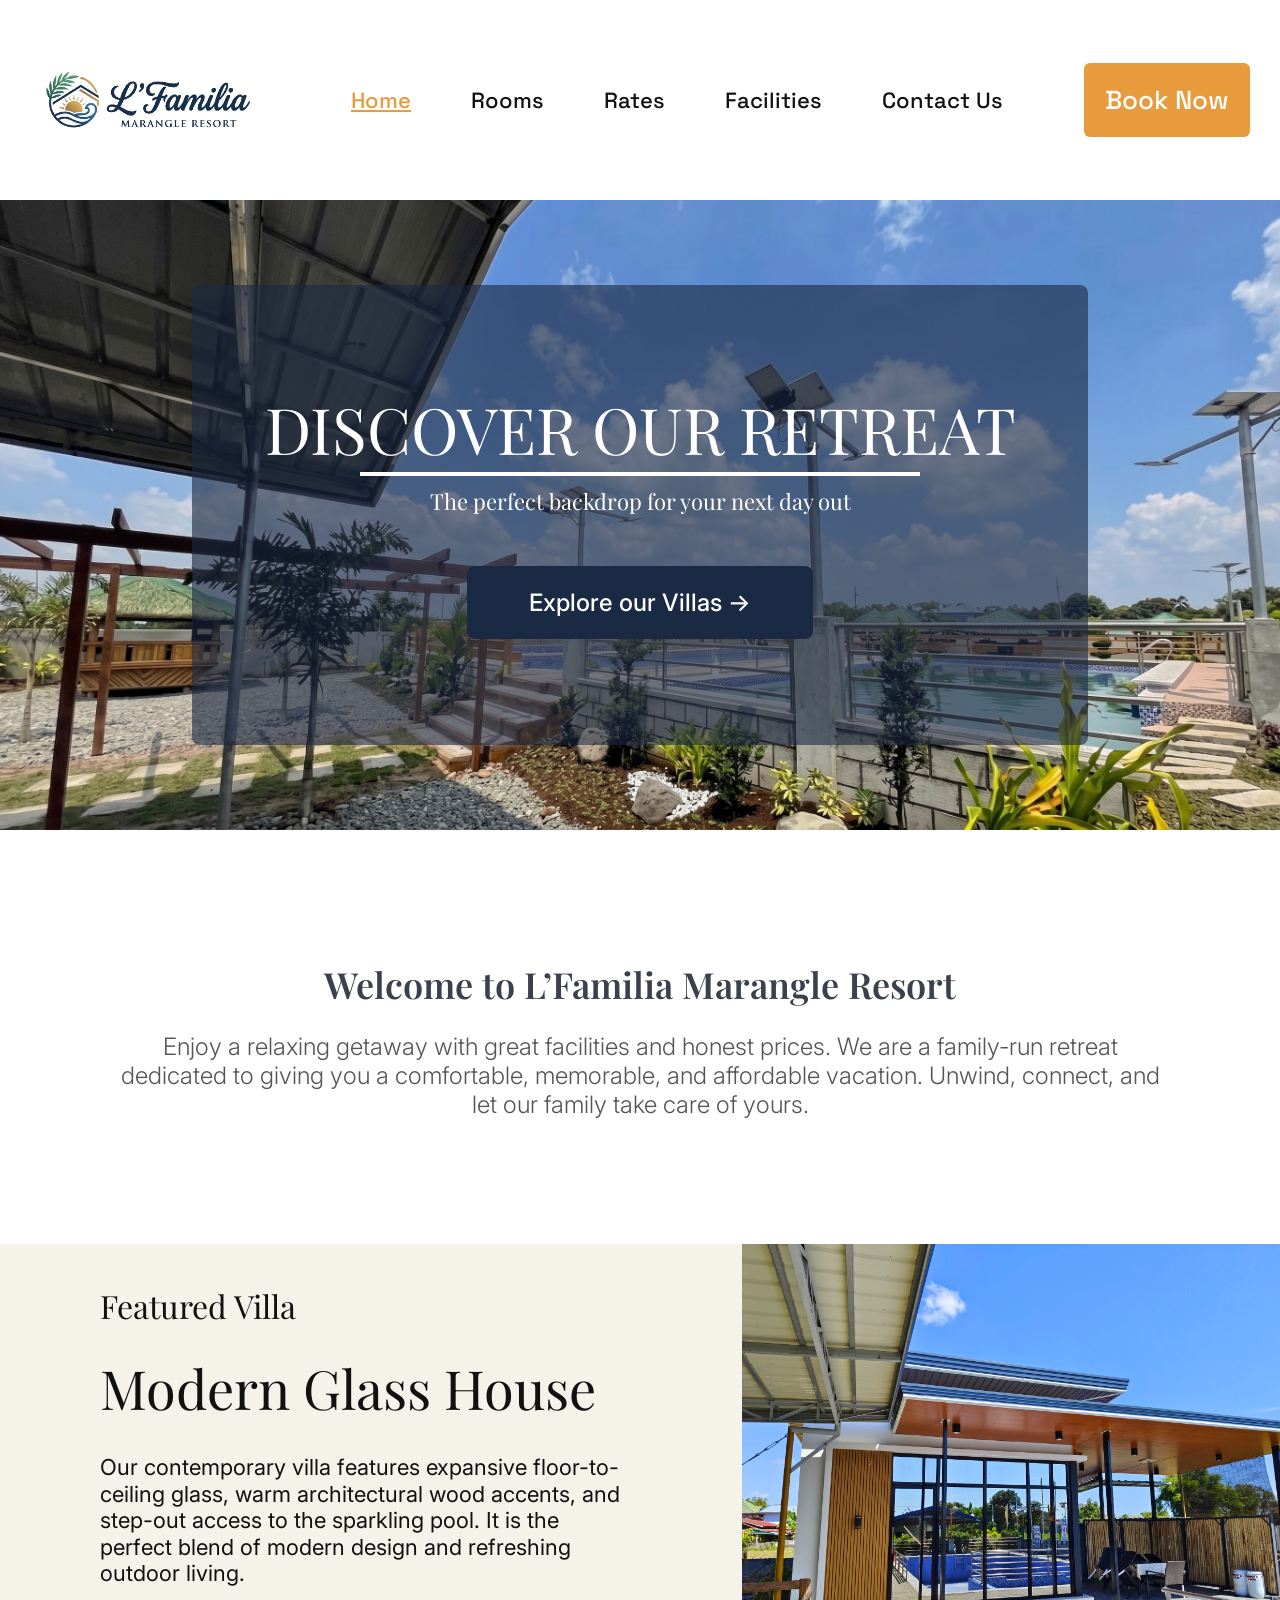
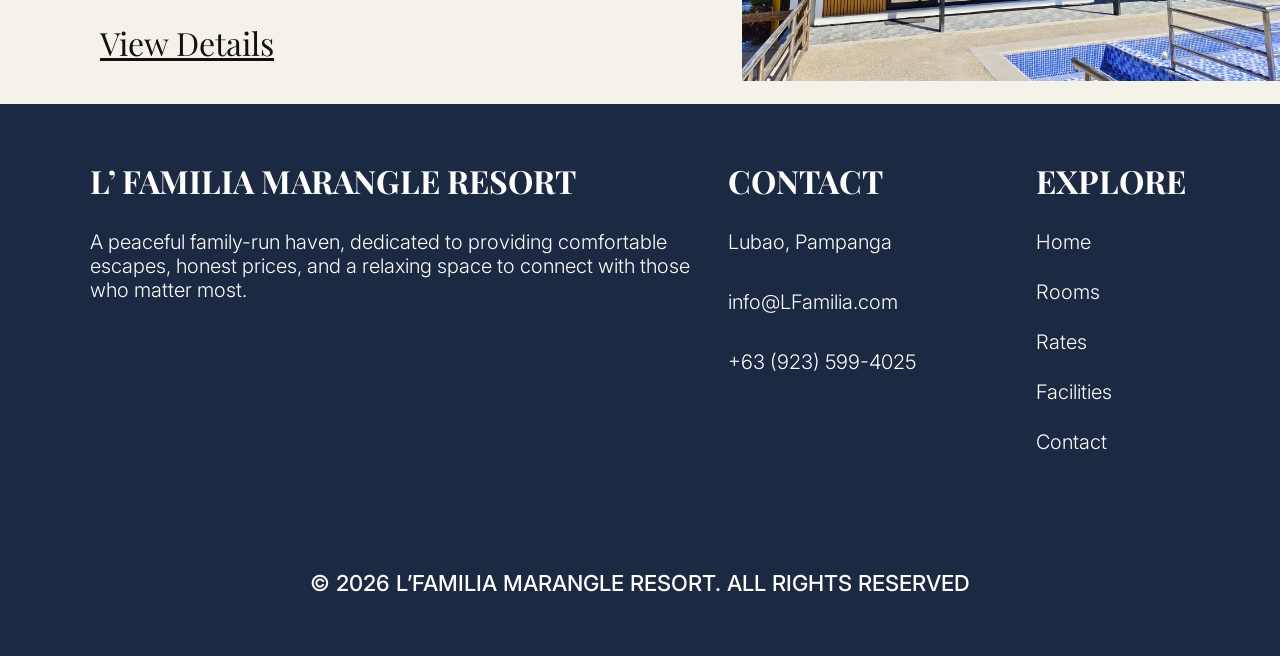
==== commit 0302efa3: "Fixed HTML files' CSS" ====
--- a/index.html
+++ b/index.html
@@ -7,7 +7,7 @@
 <link rel="preconnect" href="https://fonts.googleapis.com">
 <link rel="preconnect" href="https://fonts.gstatic.com" crossorigin>
 <link href="https://fonts.googleapis.com/css2?family=Inter:wght@300;400;500&family=Playfair+Display:wght@400;600;700&family=Space+Grotesk:wght@400;500&display=swap" rel="stylesheet">
-<link rel="stylesheet" href="style.css">
+<link rel="stylesheet" href="CSS/style.css">
 </head>
 <body>
 <input type="checkbox" id="menu-toggle" class="menu-toggle">
--- a/CSS/style.css
+++ b/CSS/style.css
@@ -0,0 +1,321 @@
+/* ===== Base ===== */
+* { 
+  margin: 0; 
+  padding: 0; 
+  box-sizing: border-box; 
+}
+
+body {
+  font-family: 'Inter', sans-serif; 
+  color: #1B2A44; 
+  background: #fff; 
+}
+
+img { 
+  display: block; 
+  max-width: 100%; 
+}
+
+a { 
+  color: inherit; 
+  text-decoration: none; 
+}
+
+ul { 
+  list-style: none; 
+}
+
+.menu-toggle { 
+  display: none; 
+}
+
+.dark-btn { 
+  display: inline-block; 
+  background: #1B2A44; 
+  color: #fff; font-family: 'Inter', sans-serif; 
+  font-weight: 500; 
+  font-size: 24px; 
+  padding: 22px 44px; 
+  border-radius: 8px; 
+}
+
+/* ===== Header ===== */
+.site-header { display: flex; align-items: center; justify-content: space-between; height: 200px; padding: 0 30px; background: #fff; }
+.logo img { width: 240px; }
+.nav { display: flex; gap: 60px; }
+.nav a { font-family: 'Space Grotesk', sans-serif; font-weight: 500; font-size: 22px; color: #111; }
+.nav a.active { color: #E89B3C; text-decoration: underline; }
+.book-btn { font-family: 'Space Grotesk', sans-serif; font-weight: 500; font-size: 26px; color: #fff; background: #E89B3C; padding: 20px 21px; border-radius: 6px; }
+.hamburger { display: none; flex-direction: column; justify-content: center; gap: 8px; width: 30px; height: 30px; cursor: pointer; }
+.hamburger span { display: block; height: 1px; background: #999; }
+
+/* ===== Mobile Menu ===== */
+.menu-overlay { display: none; position: fixed; top: 0; left: 0; width: 100%; height: 100%; background: #1A1B25; flex-direction: column; align-items: center; padding: 40px 0; overflow-y: auto; z-index: 100; }
+.menu-overlay h2 { font-family: 'Playfair Display', serif; font-weight: 700; font-size: 44px; color: #fff; margin-bottom: 50px; }
+.menu-close { position: absolute; top: 20px; right: 30px; font-size: 44px; line-height: 1; color: #fff; cursor: pointer; }
+.menu-overlay a { display: block; width: 90%; max-width: 556px; text-align: center; background: #F5F2EA; color: #1B2A44; font-size: 36px; padding: 12px 0; margin-bottom: 30px; border-radius: 12px; }
+.menu-overlay a.menu-book { background: #FFBF78; color: #fff; font-size: 26px; width: 80%; max-width: 452px; margin-top: 20px; padding: 20px 0; border-radius: 8px; }
+
+/* ===== Page Title ===== */
+.page-title { text-align: center; padding: 60px 20px 55px; }
+.page-title h1 { font-family: 'Playfair Display', serif; font-weight: 400; font-size: 104px; line-height: 1.15; color: #1B2A44; }
+.page-title p { max-width: 960px; margin: 25px auto 0; font-family: 'Space Grotesk', sans-serif; font-weight: 500; font-size: 24px; line-height: 1.2; color: #3A404C; }
+.mobile-title { display: none; }
+
+/* ===== Hero ===== */
+.hero { position: relative; display: flex; align-items: center; justify-content: center; height: 630px; overflow: hidden; }
+.hero-photo { position: absolute; top: 0; left: 0; width: 100%; height: 100%; object-fit: cover; }
+.hero-box { position: relative; display: flex; flex-direction: column; align-items: center; justify-content: center; width: 70%; height: 460px; background: rgba(27, 41, 66, 0.6); border-radius: 8px; text-align: center; color: #fff; }
+.hero-box h1 { font-family: 'Playfair Display', serif; font-weight: 400; font-size: 64px; line-height: 1.2; }
+.hero-line { width: 560px; max-width: 80%; border: 0; border-top: 4px solid #fff; margin: 4px 0 10px; }
+.hero-box p { font-family: 'Playfair Display', serif; font-size: 22px; }
+.hero-box .dark-btn { margin-top: 50px; padding: 22px 62px; }
+.booking-hero { height: 730px; }
+.booking-hero .hero-box { width: 67%; height: 424px; border-radius: 0; background: rgba(27, 41, 66, 0.5); }
+.booking-hero h1 { font-size: 130px; line-height: 1; }
+.booking-hero p { margin-top: 15px; font-family: 'Space Grotesk', sans-serif; font-weight: 500; font-size: 24px; }
+
+/* ===== Home: Desktop ===== */
+.welcome { text-align: center; padding: 130px 20px 125px; }
+.welcome h2 { font-family: 'Playfair Display', serif; font-weight: 600; font-size: 36px; color: #3A404C; }
+.welcome p { max-width: 1060px; margin: 25px auto 0; font-weight: 300; font-size: 24px; line-height: 1.2; color: #555; }
+.featured { display: flex; background: #F5F2EA; }
+.featured-text { display: flex; flex-direction: column; justify-content: center; width: 58%; padding: 40px 100px; }
+.featured-text h3 { font-family: 'Playfair Display', serif; font-weight: 400; font-size: 32px; color: #111; }
+.featured-text h2 { margin: 25px 0 30px; font-family: 'Playfair Display', serif; font-weight: 400; font-size: 54px; color: #111; }
+.featured-text p { max-width: 520px; font-size: 22px; line-height: 1.2; color: #111; }
+.featured-text a { margin-top: 35px; font-family: 'Playfair Display', serif; font-size: 32px; color: #111; text-decoration: underline; }
+.featured img { width: 42%; height: 437px; object-fit: cover; }
+
+/* ===== Home: Tablet and Mobile Sections ===== */
+.enjoy, .intro, .contact-cta, .resort-rates { display: none; }
+.enjoy { text-align: center; background: #F5F2EA; padding: 55px 20px 45px; }
+.enjoy h2 { font-family: 'Playfair Display', serif; font-weight: 700; font-size: 24px; color: #111; }
+.enjoy h1 { margin-top: 40px; font-family: 'Playfair Display', serif; font-weight: 400; font-size: 72px; line-height: 1.1; color: #1A1A1A; }
+.intro { align-items: center; justify-content: space-between; background: #F5F2EA; padding: 0 6% 50px; }
+.intro-card { width: 45%; background: #fff; border-radius: 14px; box-shadow: 0 4px 6px rgba(0, 0, 0, 0.25); padding: 25px 28px; }
+.intro-card h3 { font-family: 'Playfair Display', serif; font-weight: 700; font-size: 17px; line-height: 1.3; margin-bottom: 25px; }
+.intro-card p { font-size: 11px; line-height: 1.3; margin-bottom: 20px; }
+.intro img { width: 43%; height: 392px; object-fit: cover; border-radius: 14px; }
+.contact-cta { text-align: center; background: #F5F2EA; padding: 20px 0 30px; }
+.contact-cta h2 { font-family: 'Playfair Display', serif; font-weight: 700; font-size: 28px; }
+.contact-cta a { display: block; width: 368px; margin: 22px auto 30px; padding: 28px 0; background: #1B2A44; color: #fff; font-family: 'Playfair Display', serif; font-weight: 700; font-size: 32px; border-radius: 22px; }
+.resort-rates { background: #F5F2EA; padding: 20px 40px 45px; }
+.resort-rates h2 { text-align: center; font-family: 'Playfair Display', serif; font-weight: 400; font-size: 40px; margin-bottom: 15px; }
+.mini-card { background: #fff; border-radius: 14px; box-shadow: 0 4px 6px rgba(0, 0, 0, 0.25); padding: 5px 15px; }
+.mini-row { display: flex; justify-content: space-between; align-items: center; padding: 18px 0; color: #3A404C; }
+.mini-row h3 { font-family: 'Playfair Display', serif; font-weight: 700; font-size: 28px; }
+.mini-row p { font-size: 17px; }
+
+/* ===== Rooms ===== */
+.room { display: flex; align-items: center; gap: 76px; padding: 55px 60px; background: #fff; }
+.room.reverse { flex-direction: row-reverse; background: #F5F2EA; }
+.room img { width: 49%; border-radius: 20px; }
+.room-text { flex: 1; }
+.room-text h2 { font-family: 'Playfair Display', serif; font-weight: 700; font-size: 40px; color: #1B2A44; margin-bottom: 25px; }
+.room-text p { font-family: 'Space Grotesk', sans-serif; font-weight: 500; font-size: 22px; line-height: 1.2; color: #3A404C; margin-bottom: 30px; }
+
+/* ===== Rates ===== */
+.rates { background: #F5F2EA; padding: 95px 6% 45px; }
+.rate-group { background: #fff; border-radius: 20px; box-shadow: 0 4px 6px rgba(0, 0, 0, 0.25); padding: 35px 40px 40px; margin-bottom: 125px; }
+.rate-group:last-child { margin-bottom: 0; }
+.rate-group h2 { font-family: 'Playfair Display', serif; font-weight: 700; font-size: 56px; line-height: 1.2; color: #1B2A44; border-bottom: 1px solid #777; padding-bottom: 10px; margin-bottom: 15px; }
+.rate-row { display: flex; justify-content: space-between; align-items: center; padding: 20px 0; font-size: 32px; color: #3A404C; }
+
+/* ===== Facilities ===== */
+.facilities { background: #F5F2EA; padding: 100px 105px 110px; }
+.facility-list { display: flex; justify-content: center; align-items: flex-start; gap: 66px; }
+.facility-card { width: 25%; background: #fff; border-radius: 20px; box-shadow: 0 4px 6px rgba(0, 0, 0, 0.25); text-align: center; padding-bottom: 25px; }
+.facility-card img { width: 100%; height: 470px; object-fit: cover; border-radius: 20px 20px 0 0; }
+.facility-card h2 { padding: 15px 15px 10px; font-family: 'Playfair Display', serif; font-weight: 700; font-size: 40px; line-height: 1.2; color: #3A404C; }
+.facility-card p { padding: 0 25px; font-size: 20px; line-height: 1.2; color: #3A404C; }
+
+/* ===== Contact ===== */
+.contact { display: flex; justify-content: space-between; align-items: flex-start; background: #F5F2EA; padding: 95px 6% 95px 8%; }
+.contact-form { width: 38%; }
+.contact-form label { display: block; font-size: 22px; text-transform: uppercase; color: #111; }
+.contact-form input, .contact-form textarea { display: block; width: 100%; padding: 12px 0; margin-bottom: 35px; border: 0; border-bottom: 1px solid #444; background: transparent; font-family: 'Inter', sans-serif; font-size: 22px; color: #111; outline: none; }
+.contact-form textarea { height: 90px; resize: none; }
+.contact-form ::placeholder { color: #111; opacity: 1; }
+.send-btn { width: 240px; height: 54px; margin-top: 20px; border: 0; border-radius: 4px; background: #1B2A44; color: #fff; font-family: 'Inter', sans-serif; font-weight: 500; font-size: 18px; cursor: pointer; }
+.contact-card { width: 45%; background: #fff; border-radius: 14px; box-shadow: 0 4px 6px rgba(0, 0, 0, 0.25); padding: 25px 38px 40px; }
+.contact-card h2 { font-family: 'Playfair Display', serif; font-weight: 700; font-size: 34px; }
+.contact-card h3 { margin-top: 28px; font-family: 'Playfair Display', serif; font-weight: 700; font-size: 26px; }
+.contact-card p { margin-top: 20px; font-size: 22px; line-height: 1.2; }
+.locate { text-align: center; padding: 0 0 70px; }
+.locate h2 { padding-top: 15px; font-family: 'Playfair Display', serif; font-weight: 400; font-size: 80px; line-height: 1.2; color: #1B2A44; }
+.locate img { width: 71%; margin: 10px auto 0; border-radius: 22px; }
+
+/* ===== Booking ===== */
+.stay { padding: 50px 0; text-align: center; }
+.stay-heading { display: block; width: 620px; max-width: 90%; margin: 0 auto 20px; padding: 15px 0; background: #F5F2EA; border-radius: 20px; font-family: 'Playfair Display', serif; font-weight: 400; font-size: 52px; line-height: 1.2; }
+.stay-panel { margin: 0 50px; padding: 25px 0 100px; background: #F5F2EA; border-radius: 25px; text-align: left; }
+.stay-row { display: grid; grid-template-columns: 1fr 1fr; align-items: end; margin-left: 75px; padding: 0 0 30px 78px; border-bottom: 1px solid #777; }
+.stay-row + .stay-row { padding-top: 25px; }
+.field label { display: block; font-family: 'Space Grotesk', sans-serif; font-weight: 500; font-size: 24px; margin-bottom: 8px; }
+.field small { display: block; font-size: 16px; margin: -4px 0 14px; }
+.field input, .field select { width: 68%; height: 48px; padding: 0 20px; border: 1px solid #ddd; background: #fff; font-family: 'Space Grotesk', sans-serif; font-size: 24px; color: #1B2A44; }
+.check-btn { display: block; width: 620px; max-width: 90%; height: 86px; margin: 117px auto 0; border: 0; border-radius: 43px; background: #E89B3C; color: #fff; font-family: 'Space Grotesk', sans-serif; font-weight: 500; font-size: 30px; cursor: pointer; }
+
+/* ===== Footer ===== */
+.footer-full { background: #1B2942; color: #fff; padding: 55px 7% 60px; }
+.footer-grid { display: grid; grid-template-columns: 58% 28% 14%; }
+.footer-grid h3 { margin-bottom: 28px; font-family: 'Playfair Display', serif; font-weight: 700; font-size: 32px; text-transform: uppercase; }
+.footer-grid p, .footer-grid a { font-weight: 300; font-size: 20px; line-height: 1.2; }
+.footer-brand p { max-width: 600px; }
+.footer-contact p { margin-bottom: 36px; }
+.footer-explore li { margin-bottom: 26px; }
+.copyright { margin-top: 90px; text-align: center; font-weight: 500; font-size: 22px; text-transform: uppercase; }
+.footer-mini { display: none; background: #1B2942; color: #fff; text-align: center; padding: 20px 10px; font-size: 11px; line-height: 1.4; }
+
+/* ===== Tablet ===== */
+@media (max-width: 1024px) {
+  .site-header { height: 160px; padding: 0 60px; }
+  .logo img { width: 175px; }
+  .nav { display: none; }
+  .book-btn { margin-left: auto; background: transparent; color: #111; border: 1px solid #111; font-size: 20px; padding: 10px 14px; }
+  .hamburger { display: flex; margin-left: 30px; }
+  .menu-toggle:checked ~ .menu-overlay { display: flex; }
+
+  .page-title { padding: 40px 20px 30px; }
+  .page-title h1 { font-size: 80px; }
+  .page-title p { max-width: 700px; margin-top: 15px; font-size: 15px; }
+
+  .hero { height: 392px; }
+  .hero-box { height: 240px; }
+  .hero-box h1 { font-size: 34px; }
+  .hero-line { width: 300px; border-top-width: 3px; margin: 2px 0 6px; }
+  .hero-box p { font-size: 12px; }
+  .hero-box .dark-btn { margin-top: 20px; padding: 10px 28px; font-size: 14px; }
+  .booking-hero { height: 402px; }
+  .booking-hero .hero-box { height: 233px; background: rgba(255, 255, 255, 0.35); }
+  .booking-hero h1 { font-size: 80px; color: #fff; text-shadow: 0 0 4px #1B2A44; }
+  .booking-hero p { margin-top: 5px; font-size: 12px; text-shadow: 0 0 3px #1B2A44; }
+
+  .welcome, .featured { display: none; }
+  .enjoy, .contact-cta, .resort-rates { display: block; }
+  .intro { display: flex; }
+  .enjoy { padding: 40px 20px 35px; }
+  .enjoy h1 { margin-top: 30px; }
+
+  .room, .room.reverse { flex-direction: row; gap: 40px; padding: 28px 33px; }
+  .room:nth-child(odd) { background: #F5F2EA; }
+  .room:nth-child(even) { background: #fff; }
+  .room img { width: 45%; border-radius: 0; }
+  .room-text h2 { font-size: 24px; margin-bottom: 15px; }
+  .room-text p { font-size: 14px; margin-bottom: 20px; }
+  .room-text .dark-btn { font-size: 15px; padding: 12px 24px; border-radius: 6px; }
+
+  .rates { padding: 60px 7% 40px; }
+  .rate-group { padding: 25px 30px 30px; margin-bottom: 75px; }
+  .rate-group h2 { font-size: 36px; }
+  .rate-row { font-size: 20px; padding: 14px 0; }
+
+  .facilities { padding: 40px 7% 55px; }
+  .facility-list { gap: 36px; }
+  .facility-card { padding-bottom: 20px; }
+  .facility-card img { height: 258px; }
+  .facility-card h2 { font-size: 24px; }
+  .facility-card p { padding: 0 15px; font-size: 13px; }
+
+  .contact { padding: 55px 6% 55px 8%; }
+  .contact-form label { font-size: 14px; }
+  .contact-form input, .contact-form textarea { font-size: 14px; margin-bottom: 25px; }
+  .contact-form textarea { height: 60px; }
+  .send-btn { width: 136px; height: 30px; font-size: 11px; margin-top: 15px; }
+  .contact-card { padding: 15px 22px 25px; }
+  .contact-card h2 { font-size: 20px; }
+  .contact-card h3 { font-size: 15px; margin-top: 18px; }
+  .contact-card p { font-size: 13px; margin-top: 12px; }
+  .locate { display: none; }
+
+  .stay { padding: 30px 0; }
+  .stay-heading { width: 340px; font-size: 28px; padding: 10px 0; }
+  .stay-panel { margin: 0 27px; padding: 20px 0 50px; }
+  .stay-row { margin-left: 40px; padding: 0 0 20px 40px; }
+  .stay-row + .stay-row { padding-top: 15px; }
+  .field label { font-size: 15px; }
+  .field small { font-size: 9px; margin-bottom: 10px; }
+  .field input, .field select { height: 28px; font-size: 14px; padding: 0 12px; }
+  .check-btn { width: 340px; height: 46px; margin-top: 60px; border-radius: 23px; font-size: 18px; }
+
+  .footer-full { padding: 40px 7% 45px; }
+  .footer-grid h3 { font-size: 20px; margin-bottom: 18px; }
+  .footer-grid p, .footer-grid a { font-size: 12px; }
+  .footer-contact p { margin-bottom: 22px; }
+  .footer-explore li { margin-bottom: 14px; }
+  .copyright { margin-top: 55px; font-size: 12px; }
+}
+
+/* ===== Mobile ===== */
+@media (max-width: 600px) {
+  .site-header { height: 72px; padding: 0 30px; }
+  .logo img { width: 95px; }
+  .book-btn { display: none; }
+  .hamburger { margin-left: 0; width: 26px; }
+  .menu-overlay h2 { font-size: 36px; margin-bottom: 40px; }
+  .menu-overlay a { font-size: 26px; margin-bottom: 22px; }
+  .menu-overlay a.menu-book { font-size: 20px; }
+
+  .page-title { padding: 25px 15px 20px; }
+  .page-title h1 { font-size: 42px; }
+  .page-title p { font-size: 11px; margin-top: 8px; }
+  .mobile-title { display: block; }
+
+  .hero { display: none; }
+  .intro { display: none; }
+  .enjoy { padding: 30px 15px 30px; }
+  .enjoy h2 { font-size: 17px; }
+  .enjoy h1 { font-size: 46px; margin-top: 10px; }
+  .bang { display: none; }
+  .contact-cta { background: #fff; padding: 20px 0 30px; }
+  .contact-cta h2 { font-size: 18px; }
+  .contact-cta a { width: 208px; margin: 15px auto 25px; padding: 15px 0; font-size: 20px; border-radius: 14px; }
+  .resort-rates { padding: 15px 0 30px; }
+  .resort-rates h2 { font-size: 28px; margin-bottom: 8px; }
+  .mini-card { width: 215px; margin: 0 auto; padding: 12px 10px; border-radius: 20px; }
+  .mini-row { flex-direction: column; padding: 8px 0; text-align: center; }
+  .mini-row h3 { font-size: 17px; }
+  .mini-row p { font-size: 11px; }
+
+  .room, .room.reverse { gap: 22px; padding: 20px 20px; }
+  .room-text h2 { font-size: 18px; margin-bottom: 8px; }
+  .room-text p { font-size: 12px; margin-bottom: 12px; }
+  .room-text .dark-btn { font-size: 12px; padding: 8px 18px; }
+
+  .rates { padding: 10px 0 30px; }
+  .rate-group { background: transparent; box-shadow: none; border-radius: 0; padding: 0; margin-bottom: 40px; }
+  .rate-group h2 { margin: 0 18px 18px; font-size: 26px; text-align: center; padding-bottom: 8px; }
+  .rate-list { width: 215px; margin: 0 auto; padding: 20px 10px; background: #fff; border-radius: 24px; box-shadow: 0 4px 6px rgba(0, 0, 0, 0.25); }
+  .rate-row { flex-direction: column; padding: 8px 0; font-size: 16px; text-align: center; }
+
+  .facilities { padding: 25px 20px 40px; }
+  .facility-list { flex-direction: column; align-items: center; gap: 35px; }
+  .facility-card { width: 100%; background: transparent; box-shadow: none; border-radius: 0; padding-bottom: 0; }
+  .facility-card img { width: 187px; height: 250px; margin: 0 auto; border-radius: 28px; }
+  .facility-card h2 { font-size: 18px; color: #1B2A44; padding: 15px 0 8px; }
+  .facility-card p { padding: 0; font-size: 12px; color: #111; }
+
+  .contact { flex-direction: column; align-items: center; padding: 30px 0 40px; }
+  .contact-form { width: 270px; }
+  .contact-form label { font-size: 13px; }
+  .contact-form input, .contact-form textarea { font-size: 13px; margin-bottom: 18px; }
+  .send-btn { width: 100%; height: 28px; font-size: 11px; }
+  .contact-card { width: 89%; margin-top: 35px; padding: 25px 20px 30px; border-radius: 50px; text-align: center; }
+  .contact-card h2 { font-size: 20px; }
+  .contact-card h3 { font-size: 15px; }
+  .contact-card p { font-size: 13px; color: #555; }
+
+  .stay { padding: 20px 0 40px; background: #F5F2EA; }
+  .stay-heading { width: auto; max-width: none; margin-bottom: 15px; padding: 0; background: transparent; font-size: 22px; }
+  .stay-panel { margin: 0 25px; padding: 15px 0 30px; background: #fff; border-radius: 40px; box-shadow: 0 4px 6px rgba(0, 0, 0, 0.25); }
+  .stay-row { display: block; margin: 0 30px; padding: 15px 0 10px 40px; }
+  .stay-row + .stay-row { padding-top: 15px; }
+  .field { margin-bottom: 15px; }
+  .field label { font-size: 13px; }
+  .field input, .field select { width: 172px; height: 30px; font-size: 13px; }
+  .check-btn { width: 195px; height: 38px; margin-top: 30px; border-radius: 19px; font-size: 15px; }
+
+  .footer-full { display: none; }
+  .footer-mini { display: block; }
+}
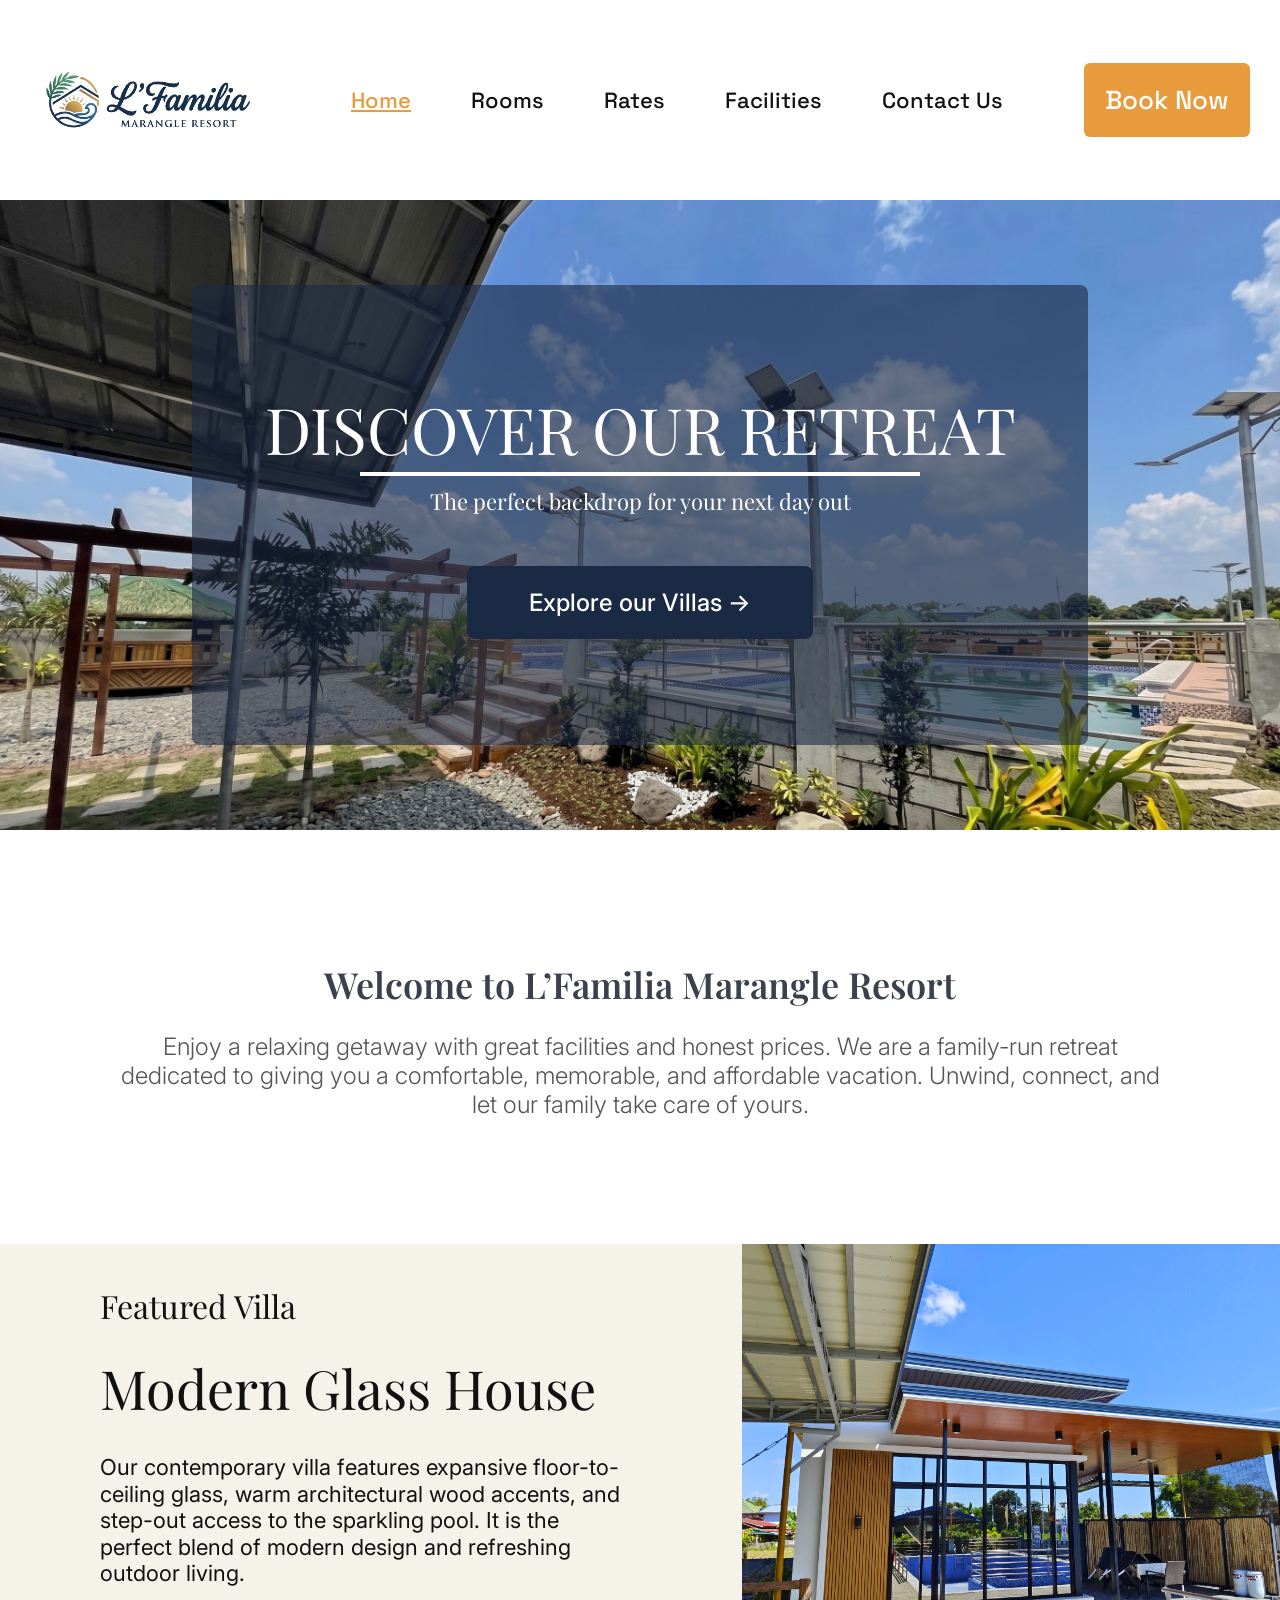
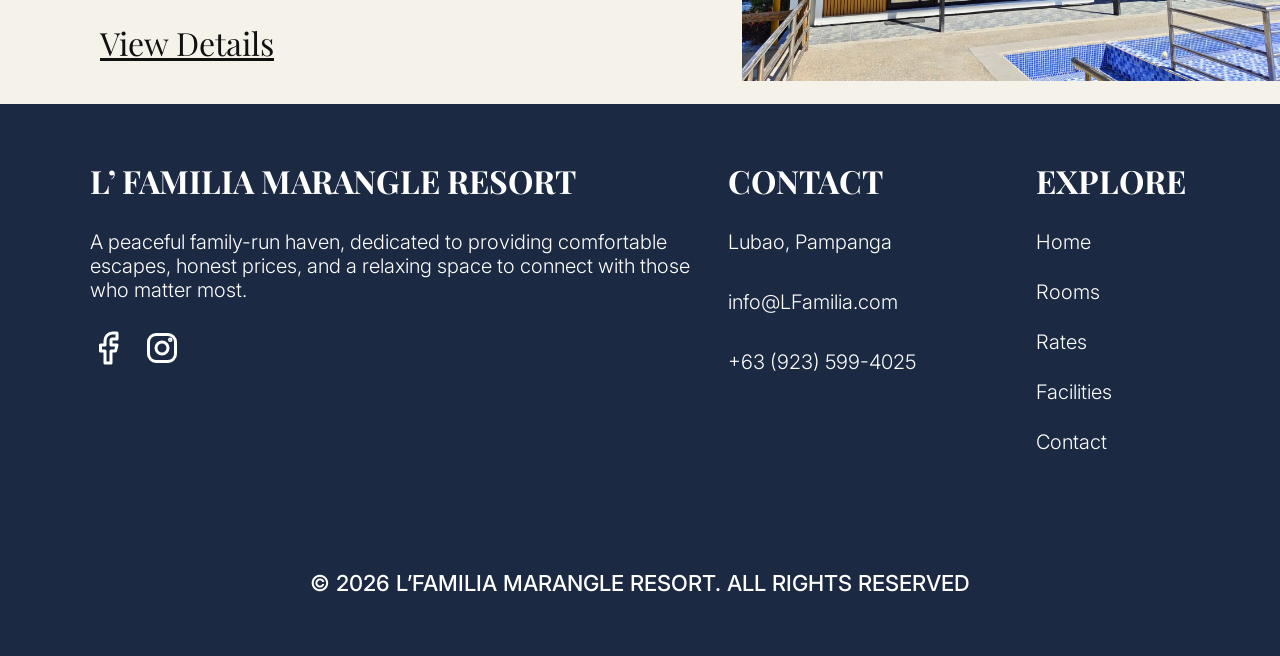
==== commit 52edf0f7: "Added socials on footer" ====
--- a/index.html
+++ b/index.html
@@ -1,13 +1,17 @@
 <!DOCTYPE html>
 <html lang="en">
 <head>
-<meta charset="UTF-8">
-<meta name="viewport" content="width=device-width, initial-scale=1.0">
-<title>Home | L'Familia Marangle Resort</title>
-<link rel="preconnect" href="https://fonts.googleapis.com">
-<link rel="preconnect" href="https://fonts.gstatic.com" crossorigin>
-<link href="https://fonts.googleapis.com/css2?family=Inter:wght@300;400;500&family=Playfair+Display:wght@400;600;700&family=Space+Grotesk:wght@400;500&display=swap" rel="stylesheet">
-<link rel="stylesheet" href="CSS/style.css">
+  <meta charset="UTF-8">
+  <meta name="viewport" content="width=device-width, initial-scale=1.0">
+  <title>Home | L'Familia Marangle Resort</title>
+  <link rel="preconnect" href="https://fonts.googleapis.com">
+  <link rel="preconnect" href="https://fonts.gstatic.com" crossorigin>
+  <link href="https://fonts.googleapis.com/css2?family=Inter:wght@300;400;500&family=Playfair+Display:wght@400;600;700&family=Space+Grotesk:wght@400;500&display=swap" rel="stylesheet">
+  <link rel="stylesheet" href="CSS/style.css">
+  <link rel="icon" type="image/png" href="img/favicon-96x96.png" sizes="96x96" />
+  <link rel="icon" type="image/svg+xml" href="img/favicon.svg" />
+  <link rel="shortcut icon" href="img/favicon.ico" />
+  <link rel="apple-touch-icon" sizes="180x180" href="img/apple-touch-icon.png" />
 </head>
 <body>
 <input type="checkbox" id="menu-toggle" class="menu-toggle">
@@ -77,7 +81,7 @@
     <h2>Contact Us Today</h2>
     <a href="tel:+639235994025">+63 (923) 599-4025</a>
     <h2>Email Us</h2>
-    <a href="mailto:info@LFamilia.com">info@LFamilia.com</a>
+    <p><a href= "mailto:gidacuevas76@gmail.com">info@LFamilia.com</a></p>
   </section>
 
   <section class="resort-rates">
@@ -96,12 +100,20 @@
     <div class="footer-brand">
       <h3>L’ Familia Marangle Resort</h3>
       <p>A peaceful family-run haven, dedicated to providing comfortable escapes, honest prices, and a relaxing space to connect with those who matter most.</p>
+      <div class="footer-social">
+        <a href="https://www.facebook.com/profile.php?id=61557435849625" target="_blank" rel="noopener" aria-label="Facebook">
+          <svg viewBox="0 0 24 24" fill="none" stroke="currentColor" stroke-width="2" stroke-linecap="round" stroke-linejoin="round"><path d="M18 2h-3a5 5 0 0 0-5 5v3H7v4h3v8h4v-8h3l1-4h-4V7a1 1 0 0 1 1-1h3z"/></svg>
+        </a>
+        <a href="http://www.instagram.com/christructure" target="_blank" rel="noopener" aria-label="Instagram">
+          <svg viewBox="0 0 24 24" fill="none" stroke="currentColor" stroke-width="2" stroke-linecap="round" stroke-linejoin="round"><rect x="3" y="3" width="18" height="18" rx="5"/><circle cx="12" cy="12" r="4"/><circle cx="17.5" cy="6.5" r="0.5" fill="currentColor"/></svg>
+        </a>
+      </div>
     </div>
     <div class="footer-contact">
       <h3>Contact</h3>
       <p>Lubao, Pampanga</p>
-      <p>info@LFamilia.com</p>
-      <p>+63 (923) 599-4025</p>
+      <p><a href= "mailto:gidacuevas76@gmail.com">info@LFamilia.com</a></p>
+      <p><a href="tel:+639235994025">+63 (923) 599-4025</a></p>
     </div>
     <div class="footer-explore">
       <h3>Explore</h3>
@@ -120,6 +132,15 @@
   <p>© 2026 L’FAMILIA MARANGLE RESORT. ALL RIGHTS RESERVED</p>
   <p>Lubao, Pampanga, Philippines</p>
   <p>LFamilia.com</p>
+  <div class="footer-social">
+    <a href="https://www.facebook.com/profile.php?id=61557435849625" target="_blank" rel="noopener" aria-label="Facebook">
+    <svg viewBox="0 0 24 24" fill="none" stroke="currentColor" stroke-width="2" stroke-linecap="round" stroke-linejoin="round"><path d="M18 2h-3a5 5 0 0 0-5 5v3H7v4h3v8h4v-8h3l1-4h-4V7a1 1 0 0 1 1-1h3z"/></svg>
+    </a>
+    <a href="http://www.instagram.com/christructure" target="_blank" rel="noopener" aria-label="Instagram">
+    <svg viewBox="0 0 24 24" fill="none" stroke="currentColor" stroke-width="2" stroke-linecap="round" stroke-linejoin="round"><rect x="3" y="3" width="18" height="18" rx="5"/><circle cx="12" cy="12" r="4"/><circle cx="17.5" cy="6.5" r="0.5" fill="currentColor"/></svg>
+    </a>
+  </div>
 </footer>
 </body>
 </html>
+ 
--- a/CSS/style.css
+++ b/CSS/style.css
@@ -32,7 +32,8 @@
 .dark-btn { 
   display: inline-block; 
   background: #1B2A44; 
-  color: #fff; font-family: 'Inter', sans-serif; 
+  color: #fff;
+  font-family: 'Inter', sans-serif; 
   font-weight: 500; 
   font-size: 24px; 
   padding: 22px 44px; 
@@ -40,282 +41,1649 @@
 }
 
 /* ===== Header ===== */
-.site-header { display: flex; align-items: center; justify-content: space-between; height: 200px; padding: 0 30px; background: #fff; }
-.logo img { width: 240px; }
-.nav { display: flex; gap: 60px; }
-.nav a { font-family: 'Space Grotesk', sans-serif; font-weight: 500; font-size: 22px; color: #111; }
-.nav a.active { color: #E89B3C; text-decoration: underline; }
-.book-btn { font-family: 'Space Grotesk', sans-serif; font-weight: 500; font-size: 26px; color: #fff; background: #E89B3C; padding: 20px 21px; border-radius: 6px; }
-.hamburger { display: none; flex-direction: column; justify-content: center; gap: 8px; width: 30px; height: 30px; cursor: pointer; }
-.hamburger span { display: block; height: 1px; background: #999; }
+.site-header {
+  display: flex;
+  align-items: center;
+  justify-content: space-between;
+  height: 200px;
+  padding: 0 30px;
+  background: #fff;
+}
+
+.logo img {
+  width: 240px;
+}
+
+.nav {
+  display: flex;
+  gap: 60px;
+}
+
+.nav a {
+  font-family: 'Space Grotesk', sans-serif;
+  font-weight: 500;
+  font-size: 22px;
+  color: #111;
+}
+
+.nav a.active {
+  color: #E89B3C;
+  text-decoration: underline;
+}
+
+.book-btn {
+  font-family: 'Space Grotesk', sans-serif;
+  font-weight: 500;
+  font-size: 26px;
+  color: #fff;
+  background: #E89B3C;
+  padding: 20px 21px;
+  border-radius: 6px;
+}
+
+.hamburger {
+  display: none;
+  flex-direction: column;
+  justify-content: center;
+  gap: 8px;
+  width: 30px;
+  height: 30px;
+  cursor: pointer;
+}
+
+.hamburger span {
+  display: block;
+  height: 1px;
+  background: #999;
+}
 
 /* ===== Mobile Menu ===== */
-.menu-overlay { display: none; position: fixed; top: 0; left: 0; width: 100%; height: 100%; background: #1A1B25; flex-direction: column; align-items: center; padding: 40px 0; overflow-y: auto; z-index: 100; }
-.menu-overlay h2 { font-family: 'Playfair Display', serif; font-weight: 700; font-size: 44px; color: #fff; margin-bottom: 50px; }
-.menu-close { position: absolute; top: 20px; right: 30px; font-size: 44px; line-height: 1; color: #fff; cursor: pointer; }
-.menu-overlay a { display: block; width: 90%; max-width: 556px; text-align: center; background: #F5F2EA; color: #1B2A44; font-size: 36px; padding: 12px 0; margin-bottom: 30px; border-radius: 12px; }
-.menu-overlay a.menu-book { background: #FFBF78; color: #fff; font-size: 26px; width: 80%; max-width: 452px; margin-top: 20px; padding: 20px 0; border-radius: 8px; }
+.menu-overlay {
+  display: none;
+  position: fixed;
+  top: 0;
+  left: 0;
+  width: 100%;
+  height: 100%;
+  background: #1A1B25;
+  flex-direction: column;
+  align-items: center;
+  padding: 40px 0;
+  overflow-y: auto;
+  z-index: 100;
+}
+
+.menu-overlay h2 {
+  font-family: 'Playfair Display', serif;
+  font-weight: 700;
+  font-size: 44px;
+  color: #fff;
+  margin-bottom: 50px;
+}
+
+.menu-close {
+  position: absolute;
+  top: 20px;
+  right: 30px;
+  font-size: 44px;
+  line-height: 1;
+  color: #fff;
+  cursor: pointer;
+}
+
+.menu-overlay a {
+  display: block;
+  width: 90%;
+  max-width: 556px;
+  text-align: center;
+  background: #F5F2EA;
+  color: #1B2A44;
+  font-size: 36px;
+  padding: 12px 0;
+  margin-bottom: 30px;
+  border-radius: 12px;
+}
+
+.menu-overlay a.menu-book {
+  background: #FFBF78;
+  color: #fff;
+  font-size: 26px;
+  width: 80%;
+  max-width: 452px;
+  margin-top: 20px;
+  padding: 20px 0;
+  border-radius: 8px;
+}
 
 /* ===== Page Title ===== */
-.page-title { text-align: center; padding: 60px 20px 55px; }
-.page-title h1 { font-family: 'Playfair Display', serif; font-weight: 400; font-size: 104px; line-height: 1.15; color: #1B2A44; }
-.page-title p { max-width: 960px; margin: 25px auto 0; font-family: 'Space Grotesk', sans-serif; font-weight: 500; font-size: 24px; line-height: 1.2; color: #3A404C; }
-.mobile-title { display: none; }
+.page-title {
+  text-align: center;
+  padding: 60px 20px 55px;
+}
+
+.page-title h1 {
+  font-family: 'Playfair Display', serif;
+  font-weight: 400;
+  font-size: 104px;
+  line-height: 1.15;
+  color: #1B2A44;
+}
+
+.page-title p {
+  max-width: 960px;
+  margin: 25px auto 0;
+  font-family: 'Space Grotesk', sans-serif;
+  font-weight: 500;
+  font-size: 24px;
+  line-height: 1.2;
+  color: #3A404C;
+}
+
+.mobile-title {
+  display: none;
+}
 
 /* ===== Hero ===== */
-.hero { position: relative; display: flex; align-items: center; justify-content: center; height: 630px; overflow: hidden; }
-.hero-photo { position: absolute; top: 0; left: 0; width: 100%; height: 100%; object-fit: cover; }
-.hero-box { position: relative; display: flex; flex-direction: column; align-items: center; justify-content: center; width: 70%; height: 460px; background: rgba(27, 41, 66, 0.6); border-radius: 8px; text-align: center; color: #fff; }
-.hero-box h1 { font-family: 'Playfair Display', serif; font-weight: 400; font-size: 64px; line-height: 1.2; }
-.hero-line { width: 560px; max-width: 80%; border: 0; border-top: 4px solid #fff; margin: 4px 0 10px; }
-.hero-box p { font-family: 'Playfair Display', serif; font-size: 22px; }
-.hero-box .dark-btn { margin-top: 50px; padding: 22px 62px; }
-.booking-hero { height: 730px; }
-.booking-hero .hero-box { width: 67%; height: 424px; border-radius: 0; background: rgba(27, 41, 66, 0.5); }
-.booking-hero h1 { font-size: 130px; line-height: 1; }
-.booking-hero p { margin-top: 15px; font-family: 'Space Grotesk', sans-serif; font-weight: 500; font-size: 24px; }
+.hero {
+  position: relative;
+  display: flex;
+  align-items: center;
+  justify-content: center;
+  height: 630px;
+  overflow: hidden;
+}
+
+.hero-photo {
+  position: absolute;
+  top: 0;
+  left: 0;
+  width: 100%;
+  height: 100%;
+  object-fit: cover;
+}
+
+.hero-box {
+  position: relative;
+  display: flex;
+  flex-direction: column;
+  align-items: center;
+  justify-content: center;
+  width: 70%;
+  height: 460px;
+  background: rgba(27, 41, 66, 0.6);
+  border-radius: 8px;
+  text-align: center;
+  color: #fff;
+}
+
+.hero-box h1 {
+  font-family: 'Playfair Display', serif;
+  font-weight: 400;
+  font-size: 64px;
+  line-height: 1.2;
+}
+
+.hero-line {
+  width: 560px;
+  max-width: 80%;
+  border: 0;
+  border-top: 4px solid #fff;
+  margin: 4px 0 10px;
+}
+
+.hero-box p {
+  font-family: 'Playfair Display', serif;
+  font-size: 22px;
+}
+
+.hero-box .dark-btn {
+  margin-top: 50px;
+  padding: 22px 62px;
+}
+
+.booking-hero {
+  height: 730px;
+}
+
+.booking-hero .hero-box {
+  width: 67%;
+  height: 424px;
+  border-radius: 0;
+  background: rgba(27, 41, 66, 0.5);
+}
+
+.booking-hero h1 {
+  font-size: 130px;
+  line-height: 1;
+}
+
+.booking-hero p {
+  margin-top: 15px;
+  font-family: 'Space Grotesk', sans-serif;
+  font-weight: 500;
+  font-size: 24px;
+}
 
 /* ===== Home: Desktop ===== */
-.welcome { text-align: center; padding: 130px 20px 125px; }
-.welcome h2 { font-family: 'Playfair Display', serif; font-weight: 600; font-size: 36px; color: #3A404C; }
-.welcome p { max-width: 1060px; margin: 25px auto 0; font-weight: 300; font-size: 24px; line-height: 1.2; color: #555; }
-.featured { display: flex; background: #F5F2EA; }
-.featured-text { display: flex; flex-direction: column; justify-content: center; width: 58%; padding: 40px 100px; }
-.featured-text h3 { font-family: 'Playfair Display', serif; font-weight: 400; font-size: 32px; color: #111; }
-.featured-text h2 { margin: 25px 0 30px; font-family: 'Playfair Display', serif; font-weight: 400; font-size: 54px; color: #111; }
-.featured-text p { max-width: 520px; font-size: 22px; line-height: 1.2; color: #111; }
-.featured-text a { margin-top: 35px; font-family: 'Playfair Display', serif; font-size: 32px; color: #111; text-decoration: underline; }
-.featured img { width: 42%; height: 437px; object-fit: cover; }
+.welcome {
+  text-align: center;
+  padding: 130px 20px 125px;
+}
+
+.welcome h2 {
+  font-family: 'Playfair Display', serif;
+  font-weight: 600;
+  font-size: 36px;
+  color: #3A404C;
+}
+
+.welcome p {
+  max-width: 1060px;
+  margin: 25px auto 0;
+  font-weight: 300;
+  font-size: 24px;
+  line-height: 1.2;
+  color: #555;
+}
+
+.featured {
+  display: flex;
+  background: #F5F2EA;
+}
+
+.featured-text {
+  display: flex;
+  flex-direction: column;
+  justify-content: center;
+  width: 58%;
+  padding: 40px 100px;
+}
+
+.featured-text h3 {
+  font-family: 'Playfair Display', serif;
+  font-weight: 400;
+  font-size: 32px;
+  color: #111;
+}
+
+.featured-text h2 {
+  margin: 25px 0 30px;
+  font-family: 'Playfair Display', serif;
+  font-weight: 400;
+  font-size: 54px;
+  color: #111;
+}
+
+.featured-text p {
+  max-width: 520px;
+  font-size: 22px;
+  line-height: 1.2;
+  color: #111;
+}
+
+.featured-text a {
+  margin-top: 35px;
+  font-family: 'Playfair Display', serif;
+  font-size: 32px;
+  color: #111;
+  text-decoration: underline;
+}
+
+.featured img {
+  width: 42%;
+  height: 437px;
+  object-fit: cover;
+}
 
 /* ===== Home: Tablet and Mobile Sections ===== */
-.enjoy, .intro, .contact-cta, .resort-rates { display: none; }
-.enjoy { text-align: center; background: #F5F2EA; padding: 55px 20px 45px; }
-.enjoy h2 { font-family: 'Playfair Display', serif; font-weight: 700; font-size: 24px; color: #111; }
-.enjoy h1 { margin-top: 40px; font-family: 'Playfair Display', serif; font-weight: 400; font-size: 72px; line-height: 1.1; color: #1A1A1A; }
-.intro { align-items: center; justify-content: space-between; background: #F5F2EA; padding: 0 6% 50px; }
-.intro-card { width: 45%; background: #fff; border-radius: 14px; box-shadow: 0 4px 6px rgba(0, 0, 0, 0.25); padding: 25px 28px; }
-.intro-card h3 { font-family: 'Playfair Display', serif; font-weight: 700; font-size: 17px; line-height: 1.3; margin-bottom: 25px; }
-.intro-card p { font-size: 11px; line-height: 1.3; margin-bottom: 20px; }
-.intro img { width: 43%; height: 392px; object-fit: cover; border-radius: 14px; }
-.contact-cta { text-align: center; background: #F5F2EA; padding: 20px 0 30px; }
-.contact-cta h2 { font-family: 'Playfair Display', serif; font-weight: 700; font-size: 28px; }
-.contact-cta a { display: block; width: 368px; margin: 22px auto 30px; padding: 28px 0; background: #1B2A44; color: #fff; font-family: 'Playfair Display', serif; font-weight: 700; font-size: 32px; border-radius: 22px; }
-.resort-rates { background: #F5F2EA; padding: 20px 40px 45px; }
-.resort-rates h2 { text-align: center; font-family: 'Playfair Display', serif; font-weight: 400; font-size: 40px; margin-bottom: 15px; }
-.mini-card { background: #fff; border-radius: 14px; box-shadow: 0 4px 6px rgba(0, 0, 0, 0.25); padding: 5px 15px; }
-.mini-row { display: flex; justify-content: space-between; align-items: center; padding: 18px 0; color: #3A404C; }
-.mini-row h3 { font-family: 'Playfair Display', serif; font-weight: 700; font-size: 28px; }
-.mini-row p { font-size: 17px; }
+.enjoy, .intro, .contact-cta, .resort-rates {
+  display: none;
+}
+
+.enjoy {
+  text-align: center;
+  background: #F5F2EA;
+  padding: 55px 20px 45px;
+}
+
+.enjoy h2 {
+  font-family: 'Playfair Display', serif;
+  font-weight: 700;
+  font-size: 24px;
+  color: #111;
+}
+
+.enjoy h1 {
+  margin-top: 40px;
+  font-family: 'Playfair Display', serif;
+  font-weight: 400;
+  font-size: 72px;
+  line-height: 1.1;
+  color: #1A1A1A;
+}
+
+.intro {
+  align-items: center;
+  justify-content: space-between;
+  background: #F5F2EA;
+  padding: 0 6% 50px;
+}
+
+.intro-card {
+  width: 45%;
+  background: #fff;
+  border-radius: 14px;
+  box-shadow: 0 4px 6px rgba(0, 0, 0, 0.25);
+  padding: 25px 28px;
+}
+
+.intro-card h3 {
+  font-family: 'Playfair Display', serif;
+  font-weight: 700;
+  font-size: 17px;
+  line-height: 1.3;
+  margin-bottom: 25px;
+}
+
+.intro-card p {
+  font-size: 11px;
+  line-height: 1.3;
+  margin-bottom: 20px;
+}
+
+.intro img {
+  width: 43%;
+  height: 392px;
+  object-fit: cover;
+  border-radius: 14px;
+}
+
+.contact-cta {
+  text-align: center;
+  background: #F5F2EA;
+  padding: 20px 0 30px;
+}
+
+.contact-cta h2 {
+  font-family: 'Playfair Display', serif;
+  font-weight: 700;
+  font-size: 28px;
+}
+
+.contact-cta a {
+  display: block;
+  width: 368px;
+  margin: 22px auto 30px;
+  padding: 28px 0;
+  background: #1B2A44;
+  color: #fff;
+  font-family: 'Playfair Display', serif;
+  font-weight: 700;
+  font-size: 32px;
+  border-radius: 22px;
+}
+
+.resort-rates {
+  background: #F5F2EA;
+  padding: 20px 40px 45px;
+}
+
+.resort-rates h2 {
+  text-align: center;
+  font-family: 'Playfair Display', serif;
+  font-weight: 400;
+  font-size: 40px;
+  margin-bottom: 15px;
+}
+
+.mini-card {
+  background: #fff;
+  border-radius: 14px;
+  box-shadow: 0 4px 6px rgba(0, 0, 0, 0.25);
+  padding: 5px 15px;
+}
+
+.mini-row {
+  display: flex;
+  justify-content: space-between;
+  align-items: center;
+  padding: 18px 0;
+  color: #3A404C;
+}
+
+.mini-row h3 {
+  font-family: 'Playfair Display', serif;
+  font-weight: 700;
+  font-size: 28px;
+}
+
+.mini-row p {
+  font-size: 17px;
+}
 
 /* ===== Rooms ===== */
-.room { display: flex; align-items: center; gap: 76px; padding: 55px 60px; background: #fff; }
-.room.reverse { flex-direction: row-reverse; background: #F5F2EA; }
-.room img { width: 49%; border-radius: 20px; }
-.room-text { flex: 1; }
-.room-text h2 { font-family: 'Playfair Display', serif; font-weight: 700; font-size: 40px; color: #1B2A44; margin-bottom: 25px; }
-.room-text p { font-family: 'Space Grotesk', sans-serif; font-weight: 500; font-size: 22px; line-height: 1.2; color: #3A404C; margin-bottom: 30px; }
+.room {
+  display: flex;
+  align-items: center;
+  gap: 76px;
+  padding: 55px 60px;
+  background: #fff;
+}
+
+.room.reverse {
+  flex-direction: row-reverse;
+  background: #F5F2EA;
+}
+
+.room img {
+  width: 49%;
+  border-radius: 20px;
+}
+
+.room-text {
+  flex: 1;
+}
+
+.room-text h2 {
+  font-family: 'Playfair Display', serif;
+  font-weight: 700;
+  font-size: 40px;
+  color: #1B2A44;
+  margin-bottom: 25px;
+}
+
+.room-text p {
+  font-family: 'Space Grotesk', sans-serif;
+  font-weight: 500;
+  font-size: 22px;
+  line-height: 1.2;
+  color: #3A404C;
+  margin-bottom: 30px;
+}
 
 /* ===== Rates ===== */
-.rates { background: #F5F2EA; padding: 95px 6% 45px; }
-.rate-group { background: #fff; border-radius: 20px; box-shadow: 0 4px 6px rgba(0, 0, 0, 0.25); padding: 35px 40px 40px; margin-bottom: 125px; }
-.rate-group:last-child { margin-bottom: 0; }
-.rate-group h2 { font-family: 'Playfair Display', serif; font-weight: 700; font-size: 56px; line-height: 1.2; color: #1B2A44; border-bottom: 1px solid #777; padding-bottom: 10px; margin-bottom: 15px; }
-.rate-row { display: flex; justify-content: space-between; align-items: center; padding: 20px 0; font-size: 32px; color: #3A404C; }
+.rates {
+  background: #F5F2EA;
+  padding: 95px 6% 45px;
+}
+
+.rate-group {
+  background: #fff;
+  border-radius: 20px;
+  box-shadow: 0 4px 6px rgba(0, 0, 0, 0.25);
+  padding: 35px 40px 40px;
+  margin-bottom: 125px;
+}
+
+.rate-group:last-child {
+  margin-bottom: 0;
+}
+
+.rate-group h2 {
+  font-family: 'Playfair Display', serif;
+  font-weight: 700;
+  font-size: 56px;
+  line-height: 1.2;
+  color: #1B2A44;
+  border-bottom: 1px solid #777;
+  padding-bottom: 10px;
+  margin-bottom: 15px;
+}
+
+.rate-row {
+  display: flex;
+  justify-content: space-between;
+  align-items: center;
+  padding: 20px 0;
+  font-size: 32px;
+  color: #3A404C;
+}
 
 /* ===== Facilities ===== */
-.facilities { background: #F5F2EA; padding: 100px 105px 110px; }
-.facility-list { display: flex; justify-content: center; align-items: flex-start; gap: 66px; }
-.facility-card { width: 25%; background: #fff; border-radius: 20px; box-shadow: 0 4px 6px rgba(0, 0, 0, 0.25); text-align: center; padding-bottom: 25px; }
-.facility-card img { width: 100%; height: 470px; object-fit: cover; border-radius: 20px 20px 0 0; }
-.facility-card h2 { padding: 15px 15px 10px; font-family: 'Playfair Display', serif; font-weight: 700; font-size: 40px; line-height: 1.2; color: #3A404C; }
-.facility-card p { padding: 0 25px; font-size: 20px; line-height: 1.2; color: #3A404C; }
+.facilities {
+  background: #F5F2EA;
+  padding: 100px 105px 110px;
+}
+
+.facility-list {
+  display: flex;
+  justify-content: center;
+  align-items: flex-start;
+  gap: 66px;
+}
+
+.facility-card {
+  width: 25%;
+  background: #fff;
+  border-radius: 20px;
+  box-shadow: 0 4px 6px rgba(0, 0, 0, 0.25);
+  text-align: center;
+  padding-bottom: 25px;
+}
+
+.facility-card img {
+  width: 100%;
+  height: 470px;
+  object-fit: cover;
+  border-radius: 20px 20px 0 0;
+}
+
+.facility-card h2 {
+  padding: 15px 15px 10px;
+  font-family: 'Playfair Display', serif;
+  font-weight: 700;
+  font-size: 40px;
+  line-height: 1.2;
+  color: #3A404C;
+}
+
+.facility-card p {
+  padding: 0 25px;
+  font-size: 20px;
+  line-height: 1.2;
+  color: #3A404C;
+}
 
 /* ===== Contact ===== */
-.contact { display: flex; justify-content: space-between; align-items: flex-start; background: #F5F2EA; padding: 95px 6% 95px 8%; }
-.contact-form { width: 38%; }
-.contact-form label { display: block; font-size: 22px; text-transform: uppercase; color: #111; }
-.contact-form input, .contact-form textarea { display: block; width: 100%; padding: 12px 0; margin-bottom: 35px; border: 0; border-bottom: 1px solid #444; background: transparent; font-family: 'Inter', sans-serif; font-size: 22px; color: #111; outline: none; }
-.contact-form textarea { height: 90px; resize: none; }
-.contact-form ::placeholder { color: #111; opacity: 1; }
-.send-btn { width: 240px; height: 54px; margin-top: 20px; border: 0; border-radius: 4px; background: #1B2A44; color: #fff; font-family: 'Inter', sans-serif; font-weight: 500; font-size: 18px; cursor: pointer; }
-.contact-card { width: 45%; background: #fff; border-radius: 14px; box-shadow: 0 4px 6px rgba(0, 0, 0, 0.25); padding: 25px 38px 40px; }
-.contact-card h2 { font-family: 'Playfair Display', serif; font-weight: 700; font-size: 34px; }
-.contact-card h3 { margin-top: 28px; font-family: 'Playfair Display', serif; font-weight: 700; font-size: 26px; }
-.contact-card p { margin-top: 20px; font-size: 22px; line-height: 1.2; }
-.locate { text-align: center; padding: 0 0 70px; }
-.locate h2 { padding-top: 15px; font-family: 'Playfair Display', serif; font-weight: 400; font-size: 80px; line-height: 1.2; color: #1B2A44; }
-.locate img { width: 71%; margin: 10px auto 0; border-radius: 22px; }
+.contact {
+  display: flex;
+  justify-content: space-between;
+  align-items: flex-start;
+  background: #F5F2EA;
+  padding: 95px 6% 95px 8%;
+}
+
+.contact-form {
+  width: 38%;
+}
+
+.contact-form label {
+  display: block;
+  font-size: 22px;
+  text-transform: uppercase;
+  color: #111;
+}
+
+.contact-form input, .contact-form textarea {
+  display: block;
+  width: 100%;
+  padding: 12px 0;
+  margin-bottom: 35px;
+  border: 0;
+  border-bottom: 1px solid #444;
+  background: transparent;
+  font-family: 'Inter', sans-serif;
+  font-size: 22px;
+  color: #111;
+  outline: none;
+}
+
+.contact-form textarea {
+  height: 90px;
+  resize: none;
+}
+
+.contact-form ::placeholder {
+  color: #111;
+  opacity: 1;
+}
+
+.send-btn {
+  width: 240px;
+  height: 54px;
+  margin-top: 20px;
+  border: 0;
+  border-radius: 4px;
+  background: #1B2A44;
+  color: #fff;
+  font-family: 'Inter', sans-serif;
+  font-weight: 500;
+  font-size: 18px;
+  cursor: pointer;
+}
+
+.contact-card {
+  width: 45%;
+  background: #fff;
+  border-radius: 14px;
+  box-shadow: 0 4px 6px rgba(0, 0, 0, 0.25);
+  padding: 25px 38px 40px;
+}
+
+.contact-card h2 {
+  font-family: 'Playfair Display', serif;
+  font-weight: 700;
+  font-size: 34px;
+}
+
+.contact-card h3 {
+  margin-top: 28px;
+  font-family: 'Playfair Display', serif;
+  font-weight: 700;
+  font-size: 26px;
+}
+
+.contact-card p {
+  margin-top: 20px;
+  font-size: 22px;
+  line-height: 1.2;
+}
+
+.locate {
+  text-align: center;
+  padding: 0 0 70px;
+}
+
+.locate h2 {
+  padding-top: 15px;
+  font-family: 'Playfair Display', serif;
+  font-weight: 400;
+  font-size: 80px;
+  line-height: 1.2;
+  color: #1B2A44;
+}
+
+.locate img {
+  width: 71%;
+  margin: 10px auto 0;
+  border-radius: 22px;
+}
+
+.locate .map {
+  display: block;
+  width: 71%;
+  height: auto;
+  aspect-ratio: 10 / 7;
+  margin: 10px auto 0;
+  border: 0;
+  border-radius: 22px;
+  box-shadow: 0 6px 16px rgba(0, 0, 0, 0.25);
+}
 
 /* ===== Booking ===== */
-.stay { padding: 50px 0; text-align: center; }
-.stay-heading { display: block; width: 620px; max-width: 90%; margin: 0 auto 20px; padding: 15px 0; background: #F5F2EA; border-radius: 20px; font-family: 'Playfair Display', serif; font-weight: 400; font-size: 52px; line-height: 1.2; }
-.stay-panel { margin: 0 50px; padding: 25px 0 100px; background: #F5F2EA; border-radius: 25px; text-align: left; }
-.stay-row { display: grid; grid-template-columns: 1fr 1fr; align-items: end; margin-left: 75px; padding: 0 0 30px 78px; border-bottom: 1px solid #777; }
-.stay-row + .stay-row { padding-top: 25px; }
-.field label { display: block; font-family: 'Space Grotesk', sans-serif; font-weight: 500; font-size: 24px; margin-bottom: 8px; }
-.field small { display: block; font-size: 16px; margin: -4px 0 14px; }
-.field input, .field select { width: 68%; height: 48px; padding: 0 20px; border: 1px solid #ddd; background: #fff; font-family: 'Space Grotesk', sans-serif; font-size: 24px; color: #1B2A44; }
-.check-btn { display: block; width: 620px; max-width: 90%; height: 86px; margin: 117px auto 0; border: 0; border-radius: 43px; background: #E89B3C; color: #fff; font-family: 'Space Grotesk', sans-serif; font-weight: 500; font-size: 30px; cursor: pointer; }
+.stay {
+  padding: 50px 0;
+  text-align: center;
+}
+
+.stay-heading {
+  display: block;
+  width: 620px;
+  max-width: 90%;
+  margin: 0 auto 20px;
+  padding: 15px 0;
+  background: #F5F2EA;
+  border-radius: 20px;
+  font-family: 'Playfair Display', serif;
+  font-weight: 400;
+  font-size: 52px;
+  line-height: 1.2;
+}
+
+.stay-panel {
+  margin: 0 50px;
+  padding: 25px 0 100px;
+  background: #F5F2EA;
+  border-radius: 25px;
+  text-align: left;
+}
+
+.stay-row {
+  display: grid;
+  grid-template-columns: 1fr 1fr;
+  align-items: end;
+  margin-left: 75px;
+  padding: 0 0 30px 78px;
+  border-bottom: 1px solid #777;
+}
+
+.stay-row + .stay-row {
+  padding-top: 25px;
+}
+
+.field label {
+  display: block;
+  font-family: 'Space Grotesk', sans-serif;
+  font-weight: 500;
+  font-size: 24px;
+  margin-bottom: 8px;
+}
+
+.field small {
+  display: block;
+  font-size: 16px;
+  margin: -4px 0 14px;
+}
+
+.field input, .field select {
+  width: 68%;
+  height: 48px;
+  padding: 0 20px;
+  border: 1px solid #ddd;
+  background: #fff;
+  font-family: 'Space Grotesk', sans-serif;
+  font-size: 24px;
+  color: #1B2A44;
+}
+
+.check-btn {
+  display: block;
+  width: 620px;
+  max-width: 90%;
+  height: 86px;
+  margin: 117px auto 0;
+  border: 0;
+  border-radius: 43px;
+  background: #E89B3C;
+  color: #fff;
+  font-family: 'Space Grotesk', sans-serif;
+  font-weight: 500;
+  font-size: 30px;
+  cursor: pointer;
+}
+
+/* ===== Booking: Facilities Dropdown ===== */
+.field-title {
+  display: block;
+  font-family: 'Space Grotesk', sans-serif;
+  font-weight: 500;
+  font-size: 24px;
+  margin-bottom: 8px;
+}
+
+.multi-select {
+  position: relative;
+  width: 68%;
+}
+
+.multi-select summary {
+  display: flex;
+  align-items: center;
+  justify-content: space-between;
+  height: 48px;
+  padding: 0 20px;
+  border: 1px solid #E89B3C;
+  background: #F5F2EA;
+  font-family: 'Space Grotesk', sans-serif;
+  font-size: 24px;
+  color: #1B2A44;
+  list-style: none;
+  cursor: pointer;
+}
+
+.multi-select summary::-webkit-details-marker {
+  display: none;
+}
+
+.multi-select summary::after {
+  content: '';
+  width: 10px;
+  height: 10px;
+  margin-top: -6px;
+  border-right: 2px solid #1B2A44;
+  border-bottom: 2px solid #1B2A44;
+  transform: rotate(45deg);
+}
+
+.multi-select[open] summary::after {
+  margin-top: 6px;
+  transform: rotate(-135deg);
+}
+
+.multi-list {
+  position: absolute;
+  top: 100%;
+  left: 0;
+  width: 100%;
+  padding: 10px 20px;
+  background: #fff;
+  box-shadow: 0 4px 10px rgba(0, 0, 0, 0.25);
+  z-index: 10;
+}
+
+.field .multi-list label {
+  display: flex;
+  align-items: center;
+  gap: 14px;
+  margin: 0;
+  padding: 10px 0;
+  font-family: 'Space Grotesk', sans-serif;
+  font-weight: 400;
+  font-size: 20px;
+  color: #1B2A44;
+  cursor: pointer;
+}
+
+.field .multi-list input {
+  -webkit-appearance: none;
+  appearance: none;
+  flex-shrink: 0;
+  position: relative;
+  width: 20px;
+  height: 20px;
+  padding: 0;
+  border: 2px solid #444;
+  background: #fff;
+  cursor: pointer;
+}
+
+.field .multi-list input:checked {
+  background: #E89B3C;
+  border-color: #E89B3C;
+}
+
+.field .multi-list input:checked::after {
+  content: '';
+  position: absolute;
+  top: 1px;
+  left: 5px;
+  width: 4px;
+  height: 9px;
+  border-right: 2px solid #fff;
+  border-bottom: 2px solid #fff;
+  transform: rotate(45deg);
+}
 
 /* ===== Footer ===== */
-.footer-full { background: #1B2942; color: #fff; padding: 55px 7% 60px; }
-.footer-grid { display: grid; grid-template-columns: 58% 28% 14%; }
-.footer-grid h3 { margin-bottom: 28px; font-family: 'Playfair Display', serif; font-weight: 700; font-size: 32px; text-transform: uppercase; }
-.footer-grid p, .footer-grid a { font-weight: 300; font-size: 20px; line-height: 1.2; }
-.footer-brand p { max-width: 600px; }
-.footer-contact p { margin-bottom: 36px; }
-.footer-explore li { margin-bottom: 26px; }
-.copyright { margin-top: 90px; text-align: center; font-weight: 500; font-size: 22px; text-transform: uppercase; }
-.footer-mini { display: none; background: #1B2942; color: #fff; text-align: center; padding: 20px 10px; font-size: 11px; line-height: 1.4; }
+.footer-full {
+  background: #1B2942;
+  color: #fff;
+  padding: 55px 7% 60px;
+}
+
+.footer-grid {
+  display: grid;
+  grid-template-columns: 58% 28% 14%;
+}
+
+.footer-grid h3 {
+  margin-bottom: 28px;
+  font-family: 'Playfair Display', serif;
+  font-weight: 700;
+  font-size: 32px;
+  text-transform: uppercase;
+}
+
+.footer-grid p, .footer-grid a {
+  font-weight: 300;
+  font-size: 20px;
+  line-height: 1.2;
+}
+
+.footer-brand p {
+  max-width: 600px;
+}
+
+.footer-contact p {
+  margin-bottom: 36px;
+}
+
+.footer-explore li {
+  margin-bottom: 26px;
+}
+
+.footer-social {
+  display: flex;
+  gap: 18px;
+  margin-top: 28px;
+}
+
+.footer-social a {
+  display: block;
+  width: 36px;
+  height: 36px;
+  color: #fff;
+}
+
+.footer-social a:hover {
+  color: #E89B3C;
+}
+
+.footer-social svg {
+  display: block;
+  width: 100%;
+  height: 100%;
+}
+
+.footer-mini .footer-social {
+  justify-content: center;
+  margin-top: 12px;
+}
+
+.copyright {
+  margin-top: 90px;
+  text-align: center;
+  font-weight: 500;
+  font-size: 22px;
+  text-transform: uppercase;
+}
+
+.footer-mini {
+  display: none;
+  background: #1B2942;
+  color: #fff;
+  text-align: center;
+  padding: 20px 10px;
+  font-size: 11px;
+  line-height: 1.4;
+}
 
 /* ===== Tablet ===== */
 @media (max-width: 1024px) {
-  .site-header { height: 160px; padding: 0 60px; }
-  .logo img { width: 175px; }
-  .nav { display: none; }
-  .book-btn { margin-left: auto; background: transparent; color: #111; border: 1px solid #111; font-size: 20px; padding: 10px 14px; }
-  .hamburger { display: flex; margin-left: 30px; }
-  .menu-toggle:checked ~ .menu-overlay { display: flex; }
-
-  .page-title { padding: 40px 20px 30px; }
-  .page-title h1 { font-size: 80px; }
-  .page-title p { max-width: 700px; margin-top: 15px; font-size: 15px; }
-
-  .hero { height: 392px; }
-  .hero-box { height: 240px; }
-  .hero-box h1 { font-size: 34px; }
-  .hero-line { width: 300px; border-top-width: 3px; margin: 2px 0 6px; }
-  .hero-box p { font-size: 12px; }
-  .hero-box .dark-btn { margin-top: 20px; padding: 10px 28px; font-size: 14px; }
-  .booking-hero { height: 402px; }
-  .booking-hero .hero-box { height: 233px; background: rgba(255, 255, 255, 0.35); }
-  .booking-hero h1 { font-size: 80px; color: #fff; text-shadow: 0 0 4px #1B2A44; }
-  .booking-hero p { margin-top: 5px; font-size: 12px; text-shadow: 0 0 3px #1B2A44; }
-
-  .welcome, .featured { display: none; }
-  .enjoy, .contact-cta, .resort-rates { display: block; }
-  .intro { display: flex; }
-  .enjoy { padding: 40px 20px 35px; }
-  .enjoy h1 { margin-top: 30px; }
-
-  .room, .room.reverse { flex-direction: row; gap: 40px; padding: 28px 33px; }
-  .room:nth-child(odd) { background: #F5F2EA; }
-  .room:nth-child(even) { background: #fff; }
-  .room img { width: 45%; border-radius: 0; }
-  .room-text h2 { font-size: 24px; margin-bottom: 15px; }
-  .room-text p { font-size: 14px; margin-bottom: 20px; }
-  .room-text .dark-btn { font-size: 15px; padding: 12px 24px; border-radius: 6px; }
-
-  .rates { padding: 60px 7% 40px; }
-  .rate-group { padding: 25px 30px 30px; margin-bottom: 75px; }
-  .rate-group h2 { font-size: 36px; }
-  .rate-row { font-size: 20px; padding: 14px 0; }
-
-  .facilities { padding: 40px 7% 55px; }
-  .facility-list { gap: 36px; }
-  .facility-card { padding-bottom: 20px; }
-  .facility-card img { height: 258px; }
-  .facility-card h2 { font-size: 24px; }
-  .facility-card p { padding: 0 15px; font-size: 13px; }
-
-  .contact { padding: 55px 6% 55px 8%; }
-  .contact-form label { font-size: 14px; }
-  .contact-form input, .contact-form textarea { font-size: 14px; margin-bottom: 25px; }
-  .contact-form textarea { height: 60px; }
-  .send-btn { width: 136px; height: 30px; font-size: 11px; margin-top: 15px; }
-  .contact-card { padding: 15px 22px 25px; }
-  .contact-card h2 { font-size: 20px; }
-  .contact-card h3 { font-size: 15px; margin-top: 18px; }
-  .contact-card p { font-size: 13px; margin-top: 12px; }
-  .locate { display: none; }
-
-  .stay { padding: 30px 0; }
-  .stay-heading { width: 340px; font-size: 28px; padding: 10px 0; }
-  .stay-panel { margin: 0 27px; padding: 20px 0 50px; }
-  .stay-row { margin-left: 40px; padding: 0 0 20px 40px; }
-  .stay-row + .stay-row { padding-top: 15px; }
-  .field label { font-size: 15px; }
-  .field small { font-size: 9px; margin-bottom: 10px; }
-  .field input, .field select { height: 28px; font-size: 14px; padding: 0 12px; }
-  .check-btn { width: 340px; height: 46px; margin-top: 60px; border-radius: 23px; font-size: 18px; }
-
-  .footer-full { padding: 40px 7% 45px; }
-  .footer-grid h3 { font-size: 20px; margin-bottom: 18px; }
-  .footer-grid p, .footer-grid a { font-size: 12px; }
-  .footer-contact p { margin-bottom: 22px; }
-  .footer-explore li { margin-bottom: 14px; }
-  .copyright { margin-top: 55px; font-size: 12px; }
+  .site-header {
+    height: 160px;
+    padding: 0 60px;
+  }
+
+  .logo img {
+    width: 175px;
+  }
+
+  .nav {
+    display: none;
+  }
+
+  .book-btn {
+    margin-left: auto;
+    background: transparent;
+    color: #111;
+    border: 1px solid #111;
+    font-size: 20px;
+    padding: 10px 14px;
+  }
+
+  .hamburger {
+    display: flex;
+    margin-left: 30px;
+  }
+
+  .menu-overlay {
+  display: flex;
+  transform: translateX(100%);
+  visibility: hidden;
+  transition: transform 0.35s ease, visibility 0s linear 0.35s;
+}
+
+.menu-toggle:checked ~ .menu-overlay {
+  transform: translateX(0);
+  visibility: visible;
+  transition: transform 0.35s ease;
+}
+
+  .page-title {
+    padding: 40px 20px 30px;
+  }
+
+  .page-title h1 {
+    font-size: 80px;
+  }
+
+  .page-title p {
+    max-width: 700px;
+    margin-top: 15px;
+    font-size: 15px;
+  }
+
+  .hero {
+    height: 392px;
+  }
+
+  .hero-box {
+    height: 240px;
+  }
+
+  .hero-box h1 {
+    font-size: 34px;
+  }
+
+  .hero-line {
+    width: 300px;
+    border-top-width: 3px;
+    margin: 2px 0 6px;
+  }
+
+  .hero-box p {
+    font-size: 12px;
+  }
+
+  .hero-box .dark-btn {
+    margin-top: 20px;
+    padding: 10px 28px;
+    font-size: 14px;
+  }
+
+  .booking-hero {
+    height: 402px;
+  }
+
+  .booking-hero .hero-box {
+    height: 233px;
+    background: rgba(255, 255, 255, 0.35);
+  }
+
+  .booking-hero h1 {
+    font-size: 80px;
+    color: #fff;
+    text-shadow: 0 0 4px #1B2A44;
+  }
+
+  .booking-hero p {
+    margin-top: 5px;
+    font-size: 12px;
+    text-shadow: 0 0 3px #1B2A44;
+  }
+
+  .welcome, .featured {
+    display: none;
+  }
+
+  .enjoy, .contact-cta, .resort-rates {
+    display: block;
+  }
+
+  .intro {
+    display: flex;
+  }
+
+  .enjoy {
+    padding: 40px 20px 35px;
+  }
+
+  .enjoy h1 {
+    margin-top: 30px;
+  }
+
+  .room, .room.reverse {
+    flex-direction: row;
+    gap: 40px;
+    padding: 28px 33px;
+  }
+
+  .room:nth-child(odd) {
+    background: #F5F2EA;
+  }
+
+  .room:nth-child(even) {
+    background: #fff;
+  }
+
+  .room img {
+    width: 45%;
+    border-radius: 0;
+  }
+
+  .room-text h2 {
+    font-size: 24px;
+    margin-bottom: 15px;
+  }
+
+  .room-text p {
+    font-size: 14px;
+    margin-bottom: 20px;
+  }
+
+  .room-text .dark-btn {
+    font-size: 15px;
+    padding: 12px 24px;
+    border-radius: 6px;
+  }
+
+  .rates {
+    padding: 60px 7% 40px;
+  }
+
+  .rate-group {
+    padding: 25px 30px 30px;
+    margin-bottom: 75px;
+  }
+
+  .rate-group h2 {
+    font-size: 36px;
+  }
+
+  .rate-row {
+    font-size: 20px;
+    padding: 14px 0;
+  }
+
+  .facilities {
+    padding: 40px 7% 55px;
+  }
+
+  .facility-list {
+    gap: 36px;
+  }
+
+  .facility-card {
+    padding-bottom: 20px;
+  }
+
+  .facility-card img {
+    height: 258px;
+  }
+
+  .facility-card h2 {
+    font-size: 24px;
+  }
+
+  .facility-card p {
+    padding: 0 15px;
+    font-size: 13px;
+  }
+
+  .contact {
+    padding: 55px 6% 55px 8%;
+  }
+
+  .contact-form label {
+    font-size: 14px;
+  }
+
+  .contact-form input, .contact-form textarea {
+    font-size: 14px;
+    margin-bottom: 25px;
+  }
+
+  .contact-form textarea {
+    height: 60px;
+  }
+
+  .send-btn {
+    width: 136px;
+    height: 30px;
+    font-size: 11px;
+    margin-top: 15px;
+  }
+
+  .contact-card {
+    padding: 15px 22px 25px;
+  }
+
+  .contact-card h2 {
+    font-size: 20px;
+  }
+
+  .contact-card h3 {
+    font-size: 15px;
+    margin-top: 18px;
+  }
+
+  .contact-card p {
+    font-size: 13px;
+    margin-top: 12px;
+  }
+
+  .locate {
+    display: none;
+  }
+
+  .stay {
+    padding: 30px 0;
+  }
+
+  .stay-heading {
+    width: 340px;
+    font-size: 28px;
+    padding: 10px 0;
+  }
+
+  .stay-panel {
+    margin: 0 27px;
+    padding: 20px 0 50px;
+  }
+
+  .stay-row {
+    margin-left: 40px;
+    padding: 0 0 20px 40px;
+  }
+
+  .stay-row + .stay-row {
+    padding-top: 15px;
+  }
+
+  .field label {
+    font-size: 15px;
+  }
+
+  .field small {
+    font-size: 9px;
+    margin-bottom: 10px;
+  }
+
+  .field input, .field select {
+    height: 28px;
+    font-size: 14px;
+    padding: 0 12px;
+  }
+
+  .check-btn {
+    width: 340px;
+    height: 46px;
+    margin-top: 60px;
+    border-radius: 23px;
+    font-size: 18px;
+  }
+
+  .field-title {
+    font-size: 15px;
+  }
+
+  .multi-select summary {
+    height: 28px;
+    padding: 0 12px;
+    font-size: 14px;
+  }
+
+  .multi-select summary::after {
+    width: 7px;
+    height: 7px;
+    margin-top: -4px;
+  }
+
+  .multi-select[open] summary::after {
+    margin-top: 4px;
+  }
+
+  .multi-list {
+    padding: 6px 12px;
+  }
+
+  .field .multi-list label {
+    gap: 10px;
+    padding: 6px 0;
+    font-size: 13px;
+  }
+
+  .field .multi-list input {
+    width: 14px;
+    height: 14px;
+  }
+
+  .field .multi-list input:checked::after {
+    top: 0;
+    left: 3px;
+    width: 3px;
+    height: 7px;
+  }
+
+  .footer-full {
+    padding: 40px 7% 45px;
+  }
+
+  .footer-grid h3 {
+    font-size: 20px;
+    margin-bottom: 18px;
+  }
+
+  .footer-grid p, .footer-grid a {
+    font-size: 12px;
+  }
+
+  .footer-contact p {
+    margin-bottom: 22px;
+  }
+
+  .footer-explore li {
+    margin-bottom: 14px;
+  }
+
+  .footer-social {
+    margin-top: 20px;
+  }
+
+  .footer-social a {
+    width: 28px;
+    height: 28px;
+  }
+
+  .copyright {
+    margin-top: 55px;
+    font-size: 12px;
+  }
 }
 
 /* ===== Mobile ===== */
 @media (max-width: 600px) {
-  .site-header { height: 72px; padding: 0 30px; }
-  .logo img { width: 95px; }
-  .book-btn { display: none; }
-  .hamburger { margin-left: 0; width: 26px; }
-  .menu-overlay h2 { font-size: 36px; margin-bottom: 40px; }
-  .menu-overlay a { font-size: 26px; margin-bottom: 22px; }
-  .menu-overlay a.menu-book { font-size: 20px; }
-
-  .page-title { padding: 25px 15px 20px; }
-  .page-title h1 { font-size: 42px; }
-  .page-title p { font-size: 11px; margin-top: 8px; }
-  .mobile-title { display: block; }
-
-  .hero { display: none; }
-  .intro { display: none; }
-  .enjoy { padding: 30px 15px 30px; }
-  .enjoy h2 { font-size: 17px; }
-  .enjoy h1 { font-size: 46px; margin-top: 10px; }
-  .bang { display: none; }
-  .contact-cta { background: #fff; padding: 20px 0 30px; }
-  .contact-cta h2 { font-size: 18px; }
-  .contact-cta a { width: 208px; margin: 15px auto 25px; padding: 15px 0; font-size: 20px; border-radius: 14px; }
-  .resort-rates { padding: 15px 0 30px; }
-  .resort-rates h2 { font-size: 28px; margin-bottom: 8px; }
-  .mini-card { width: 215px; margin: 0 auto; padding: 12px 10px; border-radius: 20px; }
-  .mini-row { flex-direction: column; padding: 8px 0; text-align: center; }
-  .mini-row h3 { font-size: 17px; }
-  .mini-row p { font-size: 11px; }
-
-  .room, .room.reverse { gap: 22px; padding: 20px 20px; }
-  .room-text h2 { font-size: 18px; margin-bottom: 8px; }
-  .room-text p { font-size: 12px; margin-bottom: 12px; }
-  .room-text .dark-btn { font-size: 12px; padding: 8px 18px; }
-
-  .rates { padding: 10px 0 30px; }
-  .rate-group { background: transparent; box-shadow: none; border-radius: 0; padding: 0; margin-bottom: 40px; }
-  .rate-group h2 { margin: 0 18px 18px; font-size: 26px; text-align: center; padding-bottom: 8px; }
-  .rate-list { width: 215px; margin: 0 auto; padding: 20px 10px; background: #fff; border-radius: 24px; box-shadow: 0 4px 6px rgba(0, 0, 0, 0.25); }
-  .rate-row { flex-direction: column; padding: 8px 0; font-size: 16px; text-align: center; }
-
-  .facilities { padding: 25px 20px 40px; }
-  .facility-list { flex-direction: column; align-items: center; gap: 35px; }
-  .facility-card { width: 100%; background: transparent; box-shadow: none; border-radius: 0; padding-bottom: 0; }
-  .facility-card img { width: 187px; height: 250px; margin: 0 auto; border-radius: 28px; }
-  .facility-card h2 { font-size: 18px; color: #1B2A44; padding: 15px 0 8px; }
-  .facility-card p { padding: 0; font-size: 12px; color: #111; }
-
-  .contact { flex-direction: column; align-items: center; padding: 30px 0 40px; }
-  .contact-form { width: 270px; }
-  .contact-form label { font-size: 13px; }
-  .contact-form input, .contact-form textarea { font-size: 13px; margin-bottom: 18px; }
-  .send-btn { width: 100%; height: 28px; font-size: 11px; }
-  .contact-card { width: 89%; margin-top: 35px; padding: 25px 20px 30px; border-radius: 50px; text-align: center; }
-  .contact-card h2 { font-size: 20px; }
-  .contact-card h3 { font-size: 15px; }
-  .contact-card p { font-size: 13px; color: #555; }
-
-  .stay { padding: 20px 0 40px; background: #F5F2EA; }
-  .stay-heading { width: auto; max-width: none; margin-bottom: 15px; padding: 0; background: transparent; font-size: 22px; }
-  .stay-panel { margin: 0 25px; padding: 15px 0 30px; background: #fff; border-radius: 40px; box-shadow: 0 4px 6px rgba(0, 0, 0, 0.25); }
-  .stay-row { display: block; margin: 0 30px; padding: 15px 0 10px 40px; }
-  .stay-row + .stay-row { padding-top: 15px; }
-  .field { margin-bottom: 15px; }
-  .field label { font-size: 13px; }
-  .field input, .field select { width: 172px; height: 30px; font-size: 13px; }
-  .check-btn { width: 195px; height: 38px; margin-top: 30px; border-radius: 19px; font-size: 15px; }
-
-  .footer-full { display: none; }
-  .footer-mini { display: block; }
-}
+  .site-header {
+    height: 72px;
+    padding: 0 30px;
+  }
+
+  .logo img {
+    width: 95px;
+  }
+
+  .book-btn {
+    display: none;
+  }
+
+  .hamburger {
+    margin-left: 0;
+    width: 26px;
+  }
+
+  .menu-overlay h2 {
+    font-size: 36px;
+    margin-bottom: 40px;
+  }
+
+  .menu-overlay a {
+    font-size: 26px;
+    margin-bottom: 22px;
+  }
+
+  .menu-overlay a.menu-book {
+    font-size: 20px;
+  }
+
+  .page-title {
+    padding: 25px 15px 20px;
+  }
+
+  .page-title h1 {
+    font-size: 42px;
+  }
+
+  .page-title p {
+    font-size: 11px;
+    margin-top: 8px;
+  }
+
+  .mobile-title {
+    display: block;
+  }
+
+  .hero {
+    display: none;
+  }
+
+  .intro {
+    display: none;
+  }
+
+  .enjoy {
+    padding: 30px 15px 30px;
+  }
+
+  .enjoy h2 {
+    font-size: 17px;
+  }
+
+  .enjoy h1 {
+    font-size: 46px;
+    margin-top: 10px;
+  }
+
+  .bang {
+    display: none;
+  }
+
+  .contact-cta {
+    background: #fff;
+    padding: 20px 0 30px;
+  }
+
+  .contact-cta h2 {
+    font-size: 18px;
+  }
+
+  .contact-cta a {
+    width: 208px;
+    margin: 15px auto 25px;
+    padding: 15px 0;
+    font-size: 20px;
+    border-radius: 14px;
+  }
+
+  .resort-rates {
+    padding: 15px 0 30px;
+  }
+
+  .resort-rates h2 {
+    font-size: 28px;
+    margin-bottom: 8px;
+  }
+
+  .mini-card {
+    width: 215px;
+    margin: 0 auto;
+    padding: 12px 10px;
+    border-radius: 20px;
+  }
+
+  .mini-row {
+    flex-direction: column;
+    padding: 8px 0;
+    text-align: center;
+  }
+
+  .mini-row h3 {
+    font-size: 17px;
+  }
+
+  .mini-row p {
+    font-size: 11px;
+  }
+
+  .room, .room.reverse {
+    gap: 22px;
+    padding: 20px 20px;
+  }
+
+  .room-text h2 {
+    font-size: 18px;
+    margin-bottom: 8px;
+  }
+
+  .room-text p {
+    font-size: 12px;
+    margin-bottom: 12px;
+  }
+
+  .room-text .dark-btn {
+    font-size: 12px;
+    padding: 8px 18px;
+  }
+
+  .rates {
+    padding: 10px 0 30px;
+  }
+
+  .rate-group {
+    background: transparent;
+    box-shadow: none;
+    border-radius: 0;
+    padding: 0;
+    margin-bottom: 40px;
+  }
+
+  .rate-group h2 {
+    margin: 0 18px 18px;
+    font-size: 26px;
+    text-align: center;
+    padding-bottom: 8px;
+  }
+
+  .rate-list {
+    width: 215px;
+    margin: 0 auto;
+    padding: 20px 10px;
+    background: #fff;
+    border-radius: 24px;
+    box-shadow: 0 4px 6px rgba(0, 0, 0, 0.25);
+  }
+
+  .rate-row {
+    flex-direction: column;
+    padding: 8px 0;
+    font-size: 16px;
+    text-align: center;
+  }
+
+  .facilities {
+    padding: 25px 20px 40px;
+  }
+
+  .facility-list {
+    flex-direction: column;
+    align-items: center;
+    gap: 35px;
+  }
+
+  .facility-card {
+    width: 100%;
+    background: transparent;
+    box-shadow: none;
+    border-radius: 0;
+    padding-bottom: 0;
+  }
+
+  .facility-card img {
+    width: 187px;
+    height: 250px;
+    margin: 0 auto;
+    border-radius: 28px;
+  }
+
+  .facility-card h2 {
+    font-size: 18px;
+    color: #1B2A44;
+    padding: 15px 0 8px;
+  }
+
+  .facility-card p {
+    padding: 0;
+    font-size: 12px;
+    color: #111;
+  }
+
+  .contact {
+    flex-direction: column;
+    align-items: center;
+    padding: 30px 0 40px;
+  }
+
+  .contact-form {
+    width: 270px;
+  }
+
+  .contact-form label {
+    font-size: 13px;
+  }
+
+  .contact-form input, .contact-form textarea {
+    font-size: 13px;
+    margin-bottom: 18px;
+  }
+
+  .send-btn {
+    width: 100%;
+    height: 28px;
+    font-size: 11px;
+  }
+
+  .contact-card {
+    width: 89%;
+    margin-top: 35px;
+    padding: 25px 20px 30px;
+    border-radius: 50px;
+    text-align: center;
+  }
+
+  .contact-card h2 {
+    font-size: 20px;
+  }
+
+  .contact-card h3 {
+    font-size: 15px;
+  }
+
+  .contact-card p {
+    font-size: 13px;
+    color: #555;
+  }
+
+  .stay {
+    padding: 20px 0 40px;
+    background: #F5F2EA;
+  }
+
+  .stay-heading {
+    width: auto;
+    max-width: none;
+    margin-bottom: 15px;
+    padding: 0;
+    background: transparent;
+    font-size: 22px;
+  }
+
+  .stay-panel {
+    margin: 0 25px;
+    padding: 15px 0 30px;
+    background: #fff;
+    border-radius: 40px;
+    box-shadow: 0 4px 6px rgba(0, 0, 0, 0.25);
+  }
+
+  .stay-row {
+    display: block;
+    margin: 0 30px;
+    padding: 15px 0 10px 40px;
+  }
+
+  .stay-row + .stay-row {
+    padding-top: 15px;
+  }
+
+  .field {
+    margin-bottom: 15px;
+  }
+
+  .field label {
+    font-size: 13px;
+  }
+
+  .field input, .field select {
+    width: 172px;
+    height: 30px;
+    font-size: 13px;
+  }
+
+  .check-btn {
+    width: 195px;
+    height: 38px;
+    margin-top: 30px;
+    border-radius: 19px;
+    font-size: 15px;
+  }
+
+  .field-title {
+    font-size: 13px;
+  }
+
+  .multi-select {
+    width: 172px;
+  }
+
+  .multi-select summary {
+    height: 30px;
+    font-size: 13px;
+  }
+
+  .field .multi-list label {
+    font-size: 12px;
+  }
+
+  .footer-full {
+    display: none;
+  }
+
+  .footer-mini {
+    display: block;
+  }
+
+  .footer-social a {
+    width: 24px;
+    height: 24px;
+  }
+}
